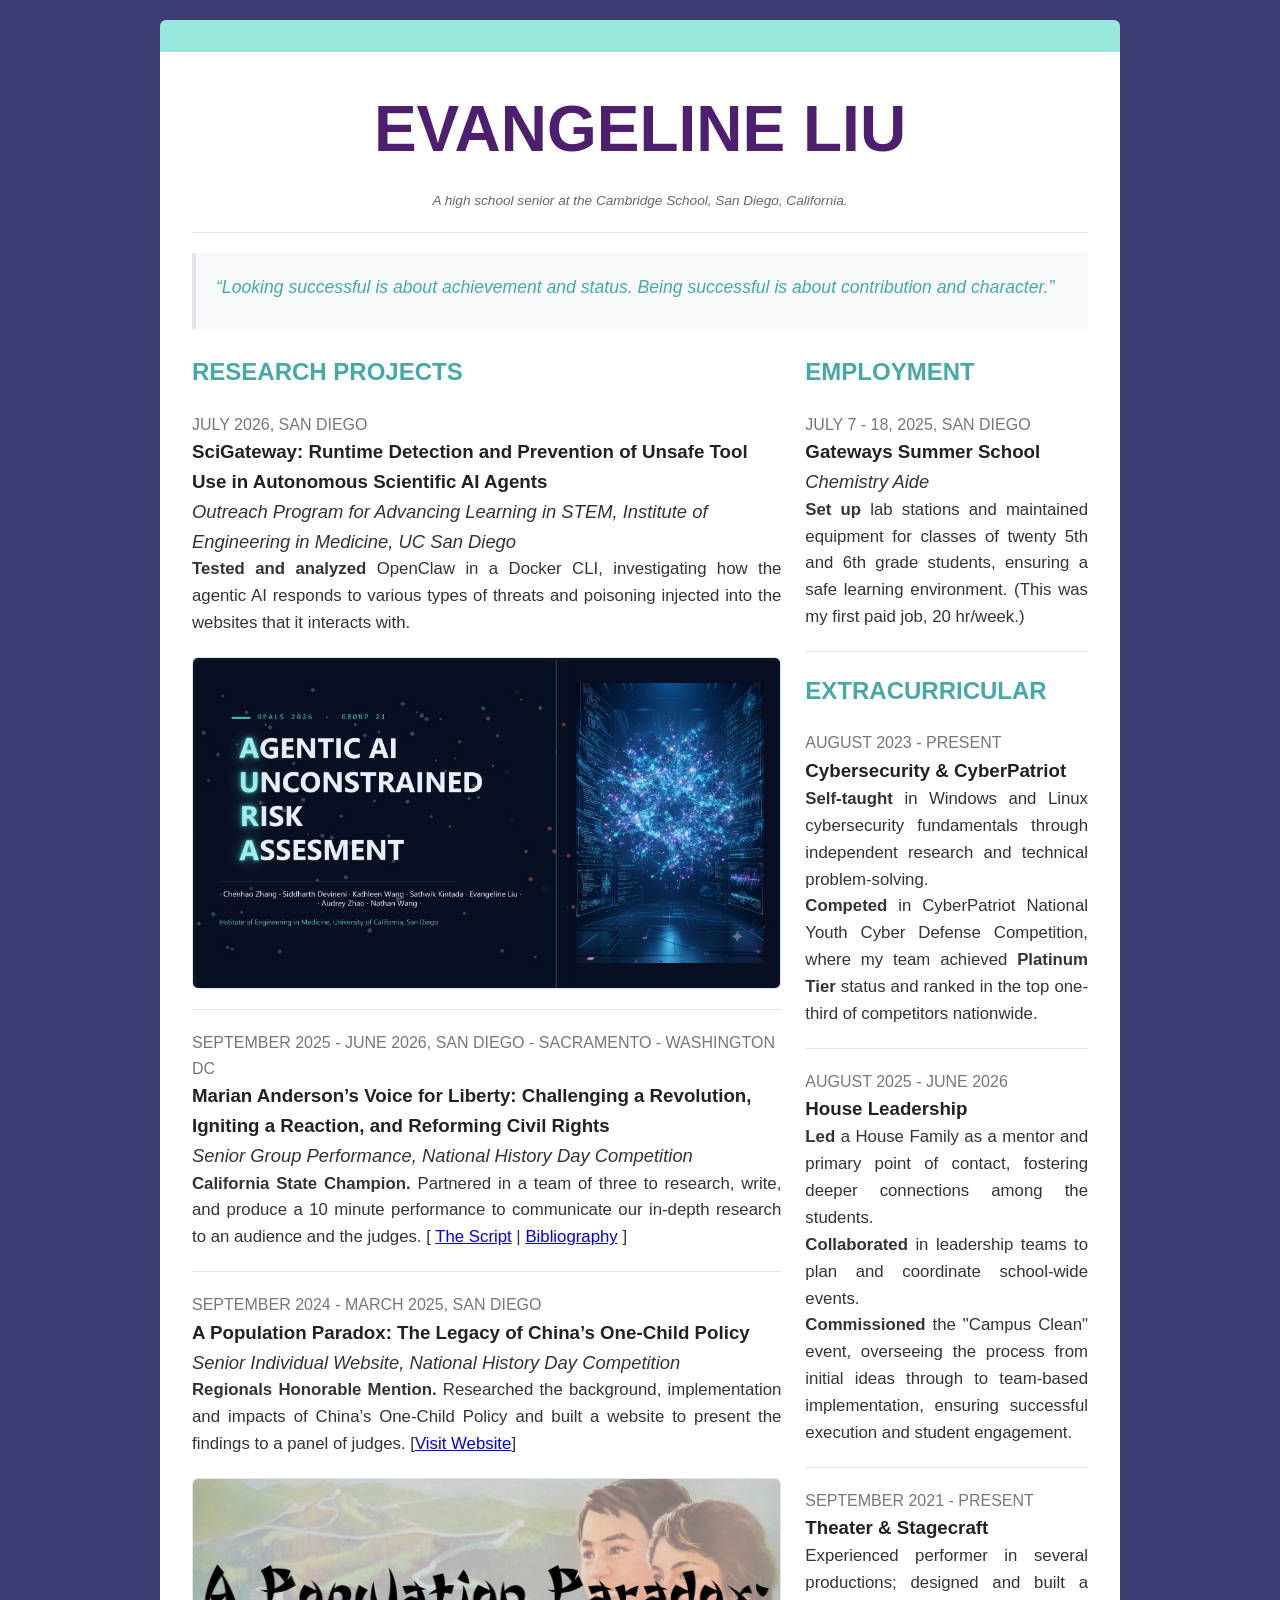
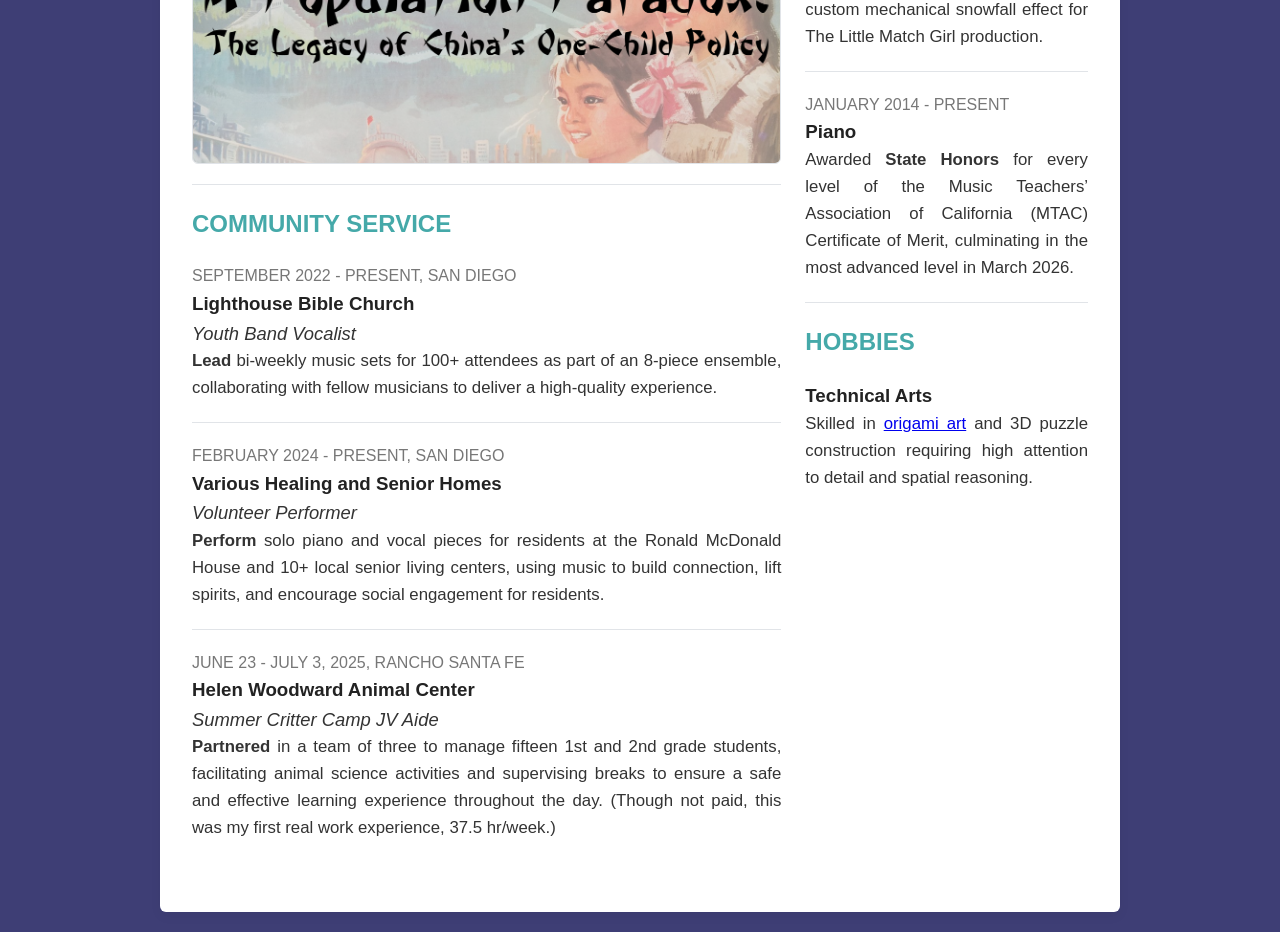
==== index.html @ e1862541 "first complete version" ====
<!DOCTYPE html>
<html lang="en">
<head>
  <meta charset="UTF-8" />
  <meta name="viewport" content="width=device-width, initial-scale=1.0" />
  <title>Evangeline Liu</title>
  <link rel="stylesheet" href="style.css" />
  <link rel="apple-touch-icon" sizes="180x180" href="images/favicon/apple-touch-icon.png">
  <link rel="icon" type="image/png" sizes="32x32" href="images/favicon/favicon-32x32.png">
  <link rel="icon" type="image/png" sizes="16x16" href="images/favicon/favicon-16x16.png">
  <link rel="manifest" href="images/favicon/site.webmanifest">
</head>
<body>

  <!-- Main Fixed-Width Wrapper -->
  <div class="site-wrapper">

    <!-- Top Navigation -->
    <!-- <header class="top-nav">
      <nav>
        <ul>
          <li><a href="index.html">Home</a></li>
          <li><a href="thesis.html" class="active">Thesis</a></li>
          <li><a href="context.html">Historical Context</a></li>
          <li><a href="policy.html">The Policy</a></li>
          <li><a href="impact.html">Impact</a></li>
          <li><a href="perspectives.html">Perspectives</a></li> -->
          
          <!-- Dropdown Navigation Item -->
          <!-- <li class="dropdown">
            <a href="#" class="dropbtn">More &#9662;</a>
            <div class="dropdown-content">
              <a href="bibliography.html">Bibliography</a>
              <a href="process-paper.html">Process Paper</a>
            </div>
          </li>
        </ul>
      </nav>
    </header>

    <hr class="section-divider" /> -->

    <!-- Main Content Area -->
    <main class="content-container">

      <!-- Section: Featured Media / Hero Image Block -->
      <!-- <section class="block media-block">
        <div class="image-wrapper"> -->
          <!-- <img src="images/whale.jpeg" alt="Banner Image" /> -->
        <!-- </div>
      </section> -->

      <h1>EVANGELINE LIU</h1>

      <!-- Section: Text Block -->
      <section class="block caption">
        A high school senior at the Cambridge School, San Diego, California.
      </section>

      <hr class="section-divider" />

      <!-- Section: Quote Card -->
      <section class="block quote-card">
        <p>
          “Looking successful is about achievement and status. Being successful is about contribution and character.”
        </p>
      </section>

  <!-- TWO COLUMNS BEGINS -->
  <div class="row-12">
    <!-- Left Column: 8 units wide -->
    <div class="col-8">

      <!-- Section: Text Block  -->
      <section class="block text-block">
      <h2>RESEARCH PROJECTS</h2>
      </section>

      <!-- Section: Text Block  -->
      <section class="block text-block">
        <date>JULY 2026, SAN DIEGO</date> 
        <h3>SciGateway: Runtime Detection and Prevention of Unsafe Tool Use in Autonomous Scientific AI Agents</h3>
        <h4>Outreach Program for Advancing Learning in STEM, Institute of Engineering in Medicine, UC San Diego</h4>

        <p><b>Tested and analyzed</b> OpenClaw in a Docker CLI, investigating how the agentic AI responds to various types of threats and poisoning injected into the websites that it interacts with.</p>
      </section>

      <!-- Section: Image Block -->
      <section class="block media-block">
        <div class="image-wrapper">
          <a target="_blank" href="opals-presentation.pdf"><img src="images/opals.png" alt="OPALS AURA Project" /></a>
        </div>
      </section>

      <hr class="section-divider" />

      <!-- Section: Text Block  -->
      <section class="block text-block">
        <date>SEPTEMBER 2025 - JUNE 2026, SAN DIEGO - SACRAMENTO - WASHINGTON DC</date> 
        <h3>Marian Anderson’s Voice for Liberty: Challenging a Revolution, Igniting a Reaction, and Reforming Civil Rights</h3>
        <h4>Senior Group Performance, National History Day Competition</h4>

        <p><b>California State Champion.</b> Partnered in a team of three to research, write, and produce a 10 minute performance to communicate our in-depth research to an audience and the judges. [ <a target="_blank" href="nhd-marian-anderson/nhd-marian-anderson-script.pdf">The Script</a> | <a target="_blank" href="nhd-marian-anderson/nhd-marian-anderson-bibliography.pdf">Bibliography</a> ]</p>
      </section>

      <!-- Section: Image Block -->
      <!-- <section class="block media-block">
        <div class="row-12">
          <div class="col-6">
            <div class="image-wrapper">
              <a target="_blank" href="nhd-marian-anderson/nhd-marian-anderson-script.pdf"><img src="images/the-script.webp" alt="The Script" /></a>
            </div>
          </div>
          <div class="col-6">
            <div class="image-wrapper">
              <a target="_blank" href="nhd-marian-anderson/nhd-marian-anderson-bibliography.pdf"><img src="images/bibliography.png" alt="Bibliography" /></a>
            </div>
          </div>
        </div>
      </section> -->

      <hr class="section-divider" />

      <!-- Section: Text Block  -->
      <section class="block text-block">
        <date>SEPTEMBER 2024 - MARCH 2025, SAN DIEGO</date> 
        <h3>A Population Paradox: The Legacy of China’s One-Child Policy</h3>
        <h4>Senior Individual Website, National History Day Competition</h4>

        <p><b>Regionals Honorable Mention.</b> Researched the background, implementation and impacts of China’s One-Child Policy and built a website to present the findings to a panel of judges. [<a target="_blank" href="./nhd-one-child-policy/index.html">Visit Website</a>]</p>
      </section>

      <!-- Section: Image Block -->
      <section class="block media-block">
        <div class="image-wrapper">
          <a target="_blank" href="./nhd-one-child-policy/index.html"><img src="nhd-one-child-policy/images/title.png" alt="A Population Paradox" /></a>
        </div>
      </section>

      <hr class="section-divider" />

      <!-- Section: Text Block  -->
      <section class="block text-block">
      <h2>COMMUNITY SERVICE</h2>
      </section>

      <!-- Section: Text Block  -->
      <section class="block text-block">
        <date>SEPTEMBER 2022 - PRESENT, SAN DIEGO</date> 
        <h3>Lighthouse Bible Church</h3>
        <h4>Youth Band Vocalist</h4>

        <p><b>Lead</b> bi-weekly music sets for 100+ attendees as part of an 8-piece ensemble, collaborating with fellow musicians to deliver a high-quality experience.</p>
      </section>

      <hr class="section-divider" />

      <!-- Section: Text Block  -->
      <section class="block text-block">
        <date>FEBRUARY 2024 - PRESENT, SAN DIEGO</date> 
        <h3>Various Healing and Senior Homes</h3>
        <h4>Volunteer Performer</h4>

        <p><b>Perform</b> solo piano and vocal pieces for residents at the Ronald McDonald House and 10+ local senior living centers, using music to build connection, lift spirits, and encourage social engagement for residents.</p>
      </section>

      <hr class="section-divider" />

      <!-- Section: Text Block  -->
      <section class="block text-block">
        <date>JUNE 23 - JULY 3, 2025, RANCHO SANTA FE</date> 
        <h3>Helen Woodward Animal Center</h3>
        <h4>Summer Critter Camp JV Aide</h4>

        <p><b>Partnered</b> in a team of three to manage fifteen 1st and 2nd grade students, facilitating animal science activities and supervising breaks to ensure a safe and effective learning experience throughout the day. (Though not paid, this was my first real work experience, 37.5 hr/week.)</p>
      </section>

    </div>
    <!-- Right Column: 4 units wide -->
    <div class="col-4">

      <!-- Section: Text Block  -->
      <section class="block text-block">
      <h2>EMPLOYMENT</h2>
      </section>

      <!-- Section: Text Block  -->
      <section class="block text-block">
        <date>JULY 7 - 18, 2025, SAN DIEGO</date> 
        <h3>Gateways Summer School</h3>
        <h4>Chemistry Aide</h4>

        <p><b>Set up</b> lab stations and maintained equipment for classes of twenty 5th and 6th grade students, ensuring a safe learning environment. (This was my first paid job, 20 hr/week.)</p>
      </section>

      <hr class="section-divider" />

      <!-- Section: Text Block  -->
      <section class="block text-block">
      <h2>EXTRACURRICULAR</h2>
      </section>

      <!-- Section: Text Block  -->
      <section class="block text-block">
        <date>AUGUST 2023 - PRESENT</date> 
        <h3>Cybersecurity & CyberPatriot</h3>

        <p><b>Self-taught</b> in Windows and Linux cybersecurity fundamentals through independent research and technical problem-solving.</p>

        <p><b>Competed</b> in CyberPatriot National Youth Cyber Defense Competition, where my team achieved <b>Platinum Tier</b> status and ranked in the top one-third of competitors nationwide.</p>
      </section>

      <hr class="section-divider" />

      <!-- Section: Text Block  -->
      <section class="block text-block">
        <date>AUGUST 2025 - JUNE 2026</date> 
        <h3>House Leadership</h3>

        <p><b>Led</b> a House Family as a mentor and primary point of contact, fostering deeper connections among the students.</p>

        <p><b>Collaborated</b> in leadership teams to plan and coordinate school-wide events.</p>
        
        <p><b>Commissioned</b> the "Campus Clean" event, overseeing the process from initial ideas through to team-based implementation, ensuring successful execution and student engagement.</p>
      </section>

      <hr class="section-divider" />

      <!-- Section: Text Block  -->
      <section class="block text-block">
        <date>SEPTEMBER 2021 - PRESENT</date> 
        <h3>Theater & Stagecraft</h3>

        <p>Experienced performer in several productions; designed and built a custom mechanical snowfall effect for The Little Match Girl production.</p>
      </section>

      <hr class="section-divider" />

      <!-- Section: Text Block  -->
      <section class="block text-block">
        <date>JANUARY 2014 - PRESENT</date> 
        <h3>Piano</h3>

        <p>Awarded <b>State Honors</b> for every level of the Music Teachers’ Association of California (MTAC) Certificate of Merit, culminating in the most advanced level in March 2026.</p>
      </section>

      <hr class="section-divider" />

      <!-- Section: Text Block  -->
      <section class="block text-block">
      <h2>HOBBIES</h2>
      </section>

      <!-- Section: Text Block  -->
      <section class="block text-block">
        <h3>Technical Arts</h3>

        <p>Skilled in <a href="origami-art.html">origami art</a> and 3D puzzle construction requiring high attention to detail and spatial reasoning. </p>
      </section>

    </div>
  </div>
  <!-- TWO COLUMNS ENDS -->

    </main>

    <!-- <hr class="section-divider" /> -->

    <!-- Bottom Navigation -->
    <!-- <footer class="bottom-nav">
      <div class="nav-prev">
        <a href="index.html">&larr; Prev</a>
      </div>
      <div class="nav-next">
        <a href="context.html">Next &rarr;</a>
      </div>
    </footer> -->

  </div>

</body>
</html>
---- style.css ----
/* ==========================================================================
   Base & Reset Styles
   ========================================================================== */
* {
  box-sizing: border-box;
  margin: 0;
  padding: 0;
}

body {
  font-family: -apple-system, BlinkMacSystemFont, "Segoe UI", Roboto, Helvetica, Arial, sans-serif;
  background-color: #3e3e75;
  color: #222222;
  line-height: 1.6;
  padding: 20px 0;
}

/* ==========================================================================
   Fixed Width Wrapper Container
   ========================================================================== */
.site-wrapper {
  max-width: 960px; /* Fixed maximum width similar to NHD standard sites */
  margin: 0 auto;
  background-color: #ffffff;
  padding: 16px 32px;
  border-top: 32px solid #98e8de;
  border-radius: 6px;
  box-shadow: 0 4px 12px rgba(0, 0, 0, 0.05);
}

/* Section Dividers */
.section-divider {
  border: none;
  border-top: 1px solid #e1e4e8;
  margin: 20px 0;
}

/* ==========================================================================
   Top Navigation
   ========================================================================== */
.top-nav nav ul {
  list-style: none;
  display: flex;
  flex-wrap: wrap;
  align-items: center;
  justify-content: center;
  gap: 8px;
}

.top-nav a {
  text-decoration: none;
  color: #333333;
  font-size: 0.95rem;
  font-weight: 500;
  padding: 8px 14px;
  border-radius: 4px;
  transition: background-color 0.2s ease, color 0.2s ease;
}

.top-nav a:hover,
.top-nav a.active {
  background-color: #0056b3;
  color: #ffffff;
}

/* Dropdown Menu */
.dropdown {
  position: relative;
  display: inline-block;
}

.dropdown-content {
  display: none;
  position: absolute;
  top: 100%;
  left: 0;
  background-color: #ffffff;
  min-width: 160px;
  box-shadow: 0 8px 16px rgba(0, 0, 0, 0.1);
  border: 1px solid #e1e4e8;
  border-radius: 4px;
  z-index: 100;
  padding: 6px 0;
}

.dropdown-content a {
  color: #333333;
  display: block;
  border-radius: 0;
}

.dropdown-content a:hover {
  background-color: #f1f3f5;
  color: #0056b3;
}

.dropdown:hover .dropdown-content {
  display: block;
}

/* ==========================================================================
   Content Blocks
   ========================================================================== */
.content-container {
  padding: 10px 0;
}

.content-container h1 {
  font-size: 4rem;
  color: #4e1f6e;
  margin-bottom: 10px;
  text-align: center;
}

.block {
  margin-bottom: 20px;
}

/* Images & Media */
.media-block .image-wrapper {
  text-align: center;
}

.media-block img {
  max-width: 100%;
  height: auto;
  border-radius: 4px;
  border: 1px solid #e1e4e8;
}

.caption {
  font-size: 0.85rem;
  color: #666666;
  margin-top: 6px;
  font-style: italic;
  text-align: center;
}

/* Text & Thesis Formatting */
.text-block h2 {
  font-size: 1.5rem;
  margin-bottom: 20px;
  color: #45a9a9;
}

.text-block h4 {
  font-size: 1.15rem;
  color: #333333;
  font-style: italic;
  font-weight: 500;
}

.text-block date {
  font-size: 1rem;
  color: #777777;
}

.text-block p {
  font-size: 1.05rem;
  color: #333333;
  text-align: justify;
}

.quote-card {
  background-color: #f8fafa;
  padding: 20px;
  border-left: 4px solid #e1e4e8;
  border-radius: 0 4px 4px 0;
}

.quote-card p {
  font-size: 1.1rem;
  color: #45a9a9;
  font-style: italic;
  margin-bottom: 8px;
}

.quote-card cite {
  padding-top: 10px;
  display: block;
  font-size: 0.95rem;
  font-style: normal;
  font-weight: 400;
  text-align: right;
}

/* Charts / Embed Containers */
.chart-block h3 {
  font-size: 1.3rem;
  margin-bottom: 8px;
}

.chart-container {
  width: 100%;
  margin: 16px 0 8px 0;
}

.chart-placeholder {
  width: 100%;
  height: 300px;
  background-color: #f8f9fa;
  border: 2px dashed #cccccc;
  border-radius: 4px;
  display: flex;
  align-items: center;
  justify-content: center;
  color: #777777;
  font-weight: 500;
}

/* ==========================================================================
   Bottom Navigation
   ========================================================================== */
.bottom-nav {
  display: flex;
  justify-content: space-between;
  align-items: center;
  padding-top: 10px;
}

.bottom-nav a {
  text-decoration: none;
  font-weight: 600;
  color: #0056b3;
  padding: 8px 16px;
  border: 1px solid #0056b3;
  border-radius: 4px;
  transition: all 0.2s ease;
}

.bottom-nav a:hover {
  background-color: #0056b3;
  color: #ffffff;
}

/* ==========================================================================
   12-Unit Grid System
   ========================================================================== */

/* Grid Row Container */
.row-12 {
  display: grid;
  grid-template-columns: repeat(12, 1fr); /* Divides row into 12 equal tracks */
  gap: 24px;                              /* Spacing between columns */
  margin: 24px 0;
  align-items: start;
}

/* Span Utility Classes (1 to 12) */
.col-1  { grid-column: span 1; }
.col-2  { grid-column: span 2; }
.col-3  { grid-column: span 3; }
.col-4  { grid-column: span 4; }
.col-5  { grid-column: span 5; }
.col-6  { grid-column: span 6; }
.col-7  { grid-column: span 7; }
.col-8  { grid-column: span 8; }
.col-9  { grid-column: span 9; }
.col-10 { grid-column: span 10; }
.col-11 { grid-column: span 11; }
.col-12 { grid-column: span 12; }

/* Ensure all images inside grid columns scale to fit their container */
.row-12 img {
  width: 100%;
  height: auto;
  max-width: 100%;
  display: block;
  margin: 0 auto;      /* Centers the image horizontally inside its column */
  border-radius: 6px;
}

/* Apply to images inside an equal-height row */
.equal-height-row img {
  height: 300px;        /* Forces all images in the row to 300px tall */
  width: auto;
  max-width: 100%;
  margin: 0 auto
  object-fit: cover;    /* Crops excess top/bottom or sides without stretching */
  border-radius: 6px;
}

/* Mobile Responsiveness: Stacks all columns on mobile screens */
@media (max-width: 768px) {
  .row-12 > [class*="col-"] {
    grid-column: span 12;
  }
}
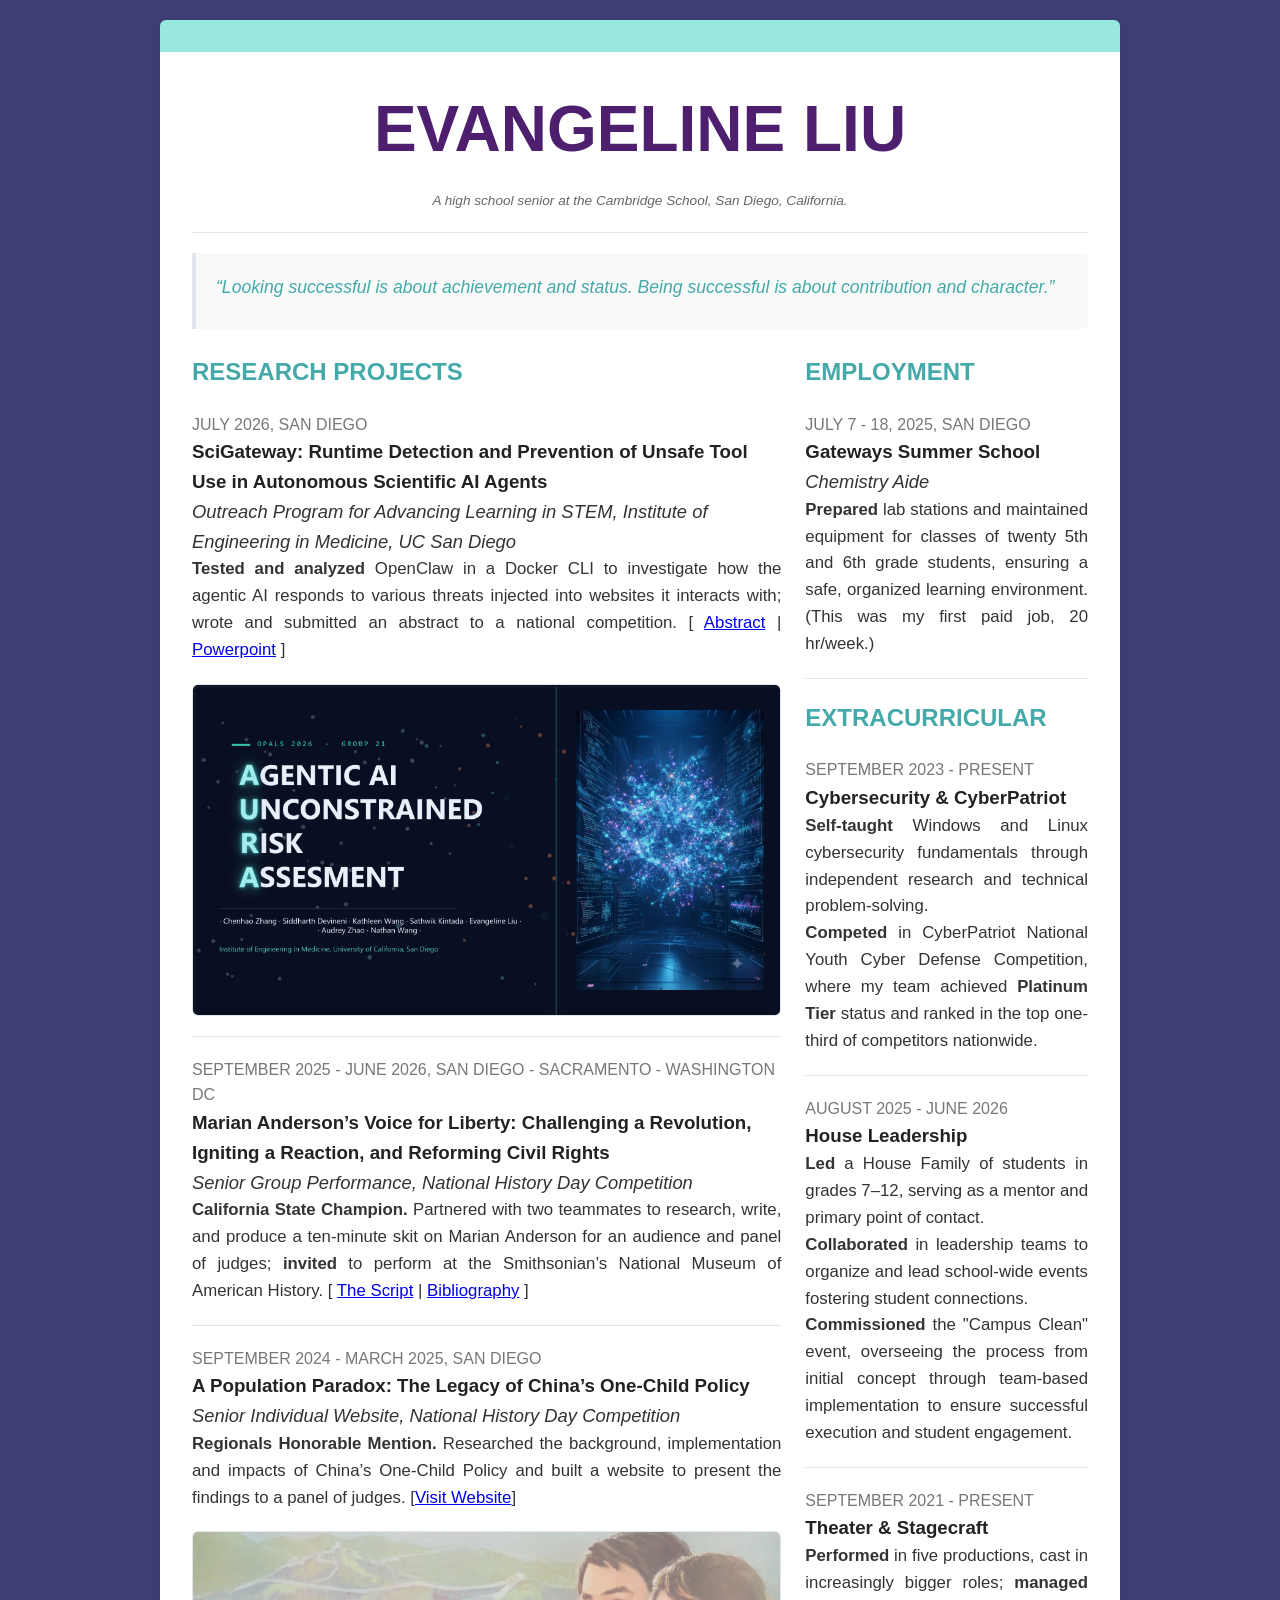
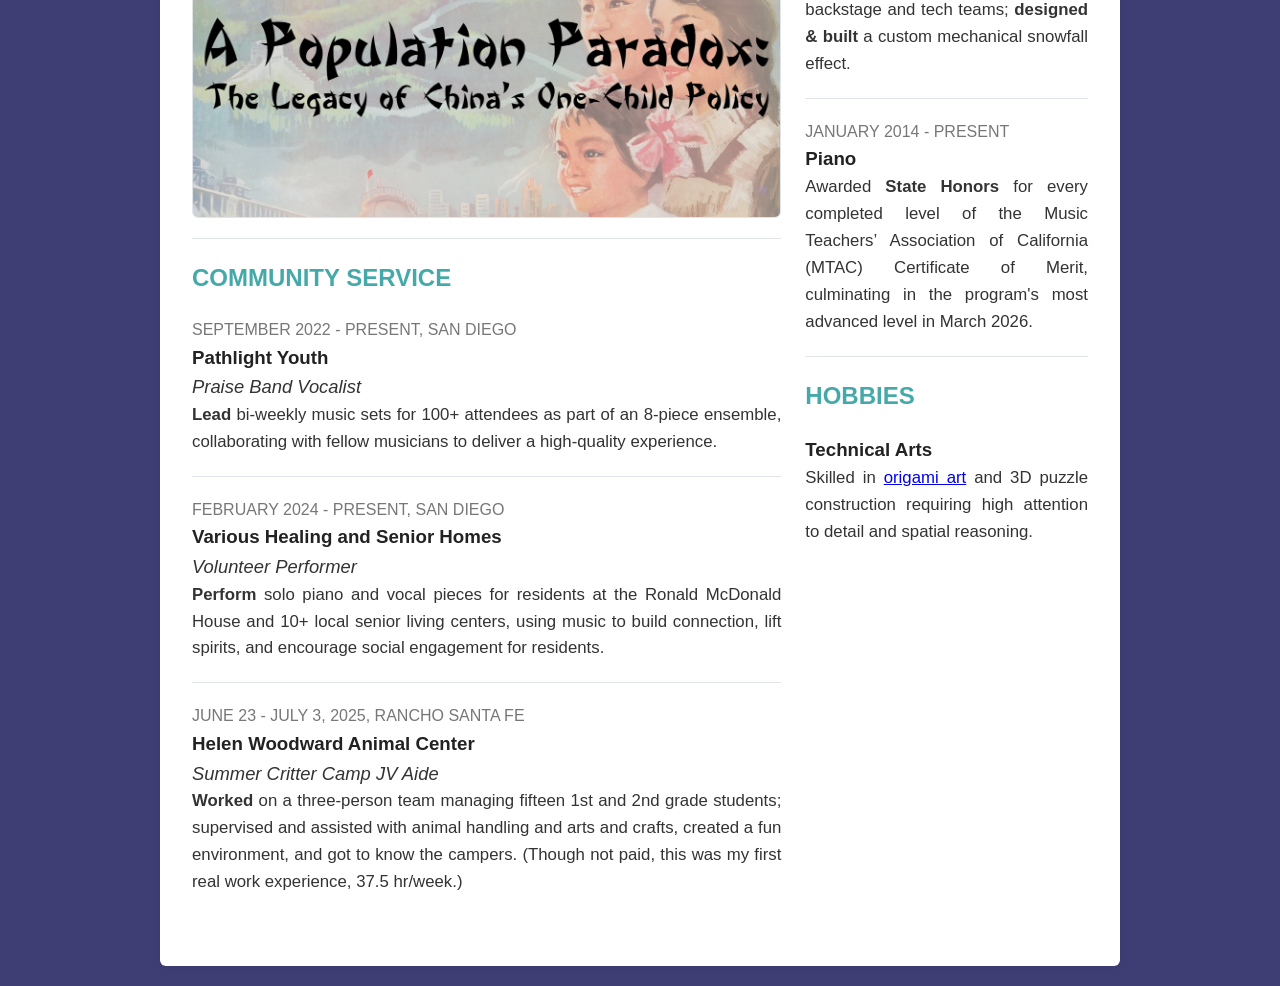
==== commit a65f1900: "edits based on Activity section of the Common App, added opals abstract" ====
--- a/index.html
+++ b/index.html
@@ -82,13 +82,13 @@
         <h3>SciGateway: Runtime Detection and Prevention of Unsafe Tool Use in Autonomous Scientific AI Agents</h3>
         <h4>Outreach Program for Advancing Learning in STEM, Institute of Engineering in Medicine, UC San Diego</h4>
 
-        <p><b>Tested and analyzed</b> OpenClaw in a Docker CLI, investigating how the agentic AI responds to various types of threats and poisoning injected into the websites that it interacts with.</p>
+        <p><b>Tested and analyzed</b> OpenClaw in a Docker CLI to investigate how the agentic AI responds to various threats injected into websites it interacts with; wrote and submitted an abstract to a national competition. [ <a target="_blank" href="opals/abstract.pdf">Abstract</a> | <a target="_blank" href="opals/presentation.pdf">Powerpoint</a> ]</p>
       </section>
 
       <!-- Section: Image Block -->
       <section class="block media-block">
         <div class="image-wrapper">
-          <a target="_blank" href="opals-presentation.pdf"><img src="images/opals.png" alt="OPALS AURA Project" /></a>
+          <a target="_blank" href="opals/presentation.pdf"><img src="opals/images/aura.png" alt="OPALS AURA Project" /></a>
         </div>
       </section>
 
@@ -100,7 +100,7 @@
         <h3>Marian Anderson’s Voice for Liberty: Challenging a Revolution, Igniting a Reaction, and Reforming Civil Rights</h3>
         <h4>Senior Group Performance, National History Day Competition</h4>
 
-        <p><b>California State Champion.</b> Partnered in a team of three to research, write, and produce a 10 minute performance to communicate our in-depth research to an audience and the judges. [ <a target="_blank" href="nhd-marian-anderson/nhd-marian-anderson-script.pdf">The Script</a> | <a target="_blank" href="nhd-marian-anderson/nhd-marian-anderson-bibliography.pdf">Bibliography</a> ]</p>
+        <p><b>California State Champion.</b> Partnered with two teammates to research, write, and produce a ten-minute skit on Marian Anderson for an audience and panel of judges; <b>invited</b> to perform at the Smithsonian’s National Museum of American History. [ <a target="_blank" href="nhd-marian-anderson/script.pdf">The Script</a> | <a target="_blank" href="nhd-marian-anderson/bibliography.pdf">Bibliography</a> ]</p>
       </section>
 
       <!-- Section: Image Block -->
@@ -147,8 +147,8 @@
       <!-- Section: Text Block  -->
       <section class="block text-block">
         <date>SEPTEMBER 2022 - PRESENT, SAN DIEGO</date> 
-        <h3>Lighthouse Bible Church</h3>
-        <h4>Youth Band Vocalist</h4>
+        <h3>Pathlight Youth</h3>
+        <h4>Praise Band Vocalist</h4>
 
         <p><b>Lead</b> bi-weekly music sets for 100+ attendees as part of an 8-piece ensemble, collaborating with fellow musicians to deliver a high-quality experience.</p>
       </section>
@@ -172,7 +172,7 @@
         <h3>Helen Woodward Animal Center</h3>
         <h4>Summer Critter Camp JV Aide</h4>
 
-        <p><b>Partnered</b> in a team of three to manage fifteen 1st and 2nd grade students, facilitating animal science activities and supervising breaks to ensure a safe and effective learning experience throughout the day. (Though not paid, this was my first real work experience, 37.5 hr/week.)</p>
+        <p><b>Worked</b> on a three-person team managing fifteen 1st and 2nd grade students; supervised and assisted with animal handling and arts and crafts, created a fun environment, and got to know the campers. (Though not paid, this was my first real work experience, 37.5 hr/week.)</p>
       </section>
 
     </div>
@@ -190,7 +190,7 @@
         <h3>Gateways Summer School</h3>
         <h4>Chemistry Aide</h4>
 
-        <p><b>Set up</b> lab stations and maintained equipment for classes of twenty 5th and 6th grade students, ensuring a safe learning environment. (This was my first paid job, 20 hr/week.)</p>
+        <p><b>Prepared</b> lab stations and maintained equipment for classes of twenty 5th and 6th grade students, ensuring a safe, organized learning environment. (This was my first paid job, 20 hr/week.)</p>
       </section>
 
       <hr class="section-divider" />
@@ -202,10 +202,10 @@
 
       <!-- Section: Text Block  -->
       <section class="block text-block">
-        <date>AUGUST 2023 - PRESENT</date> 
+        <date>SEPTEMBER 2023 - PRESENT</date> 
         <h3>Cybersecurity & CyberPatriot</h3>
 
-        <p><b>Self-taught</b> in Windows and Linux cybersecurity fundamentals through independent research and technical problem-solving.</p>
+        <p><b>Self-taught</b> Windows and Linux cybersecurity fundamentals through independent research and technical problem-solving.</p>
 
         <p><b>Competed</b> in CyberPatriot National Youth Cyber Defense Competition, where my team achieved <b>Platinum Tier</b> status and ranked in the top one-third of competitors nationwide.</p>
       </section>
@@ -217,11 +217,11 @@
         <date>AUGUST 2025 - JUNE 2026</date> 
         <h3>House Leadership</h3>
 
-        <p><b>Led</b> a House Family as a mentor and primary point of contact, fostering deeper connections among the students.</p>
-
-        <p><b>Collaborated</b> in leadership teams to plan and coordinate school-wide events.</p>
+        <p><b>Led</b> a House Family of students in grades 7–12, serving as a mentor and primary point of contact.</p>
+
+        <p><b>Collaborated</b> in leadership teams to organize and lead school-wide events fostering student connections.</p>
         
-        <p><b>Commissioned</b> the "Campus Clean" event, overseeing the process from initial ideas through to team-based implementation, ensuring successful execution and student engagement.</p>
+        <p><b>Commissioned</b> the "Campus Clean" event, overseeing the process from initial concept through team-based implementation to ensure successful execution and student engagement.</p>
       </section>
 
       <hr class="section-divider" />
@@ -231,7 +231,7 @@
         <date>SEPTEMBER 2021 - PRESENT</date> 
         <h3>Theater & Stagecraft</h3>
 
-        <p>Experienced performer in several productions; designed and built a custom mechanical snowfall effect for The Little Match Girl production.</p>
+        <p><b>Performed</b> in five productions, cast in increasingly bigger roles; <b>managed</b> backstage and tech teams; <b>designed & built</b> a custom mechanical snowfall effect.</p>
       </section>
 
       <hr class="section-divider" />
@@ -241,7 +241,7 @@
         <date>JANUARY 2014 - PRESENT</date> 
         <h3>Piano</h3>
 
-        <p>Awarded <b>State Honors</b> for every level of the Music Teachers’ Association of California (MTAC) Certificate of Merit, culminating in the most advanced level in March 2026.</p>
+        <p>Awarded <b>State Honors</b> for every completed level of the Music Teachers’ Association of California (MTAC) Certificate of Merit, culminating in the program's most advanced level in March 2026.</p>
       </section>
 
       <hr class="section-divider" />
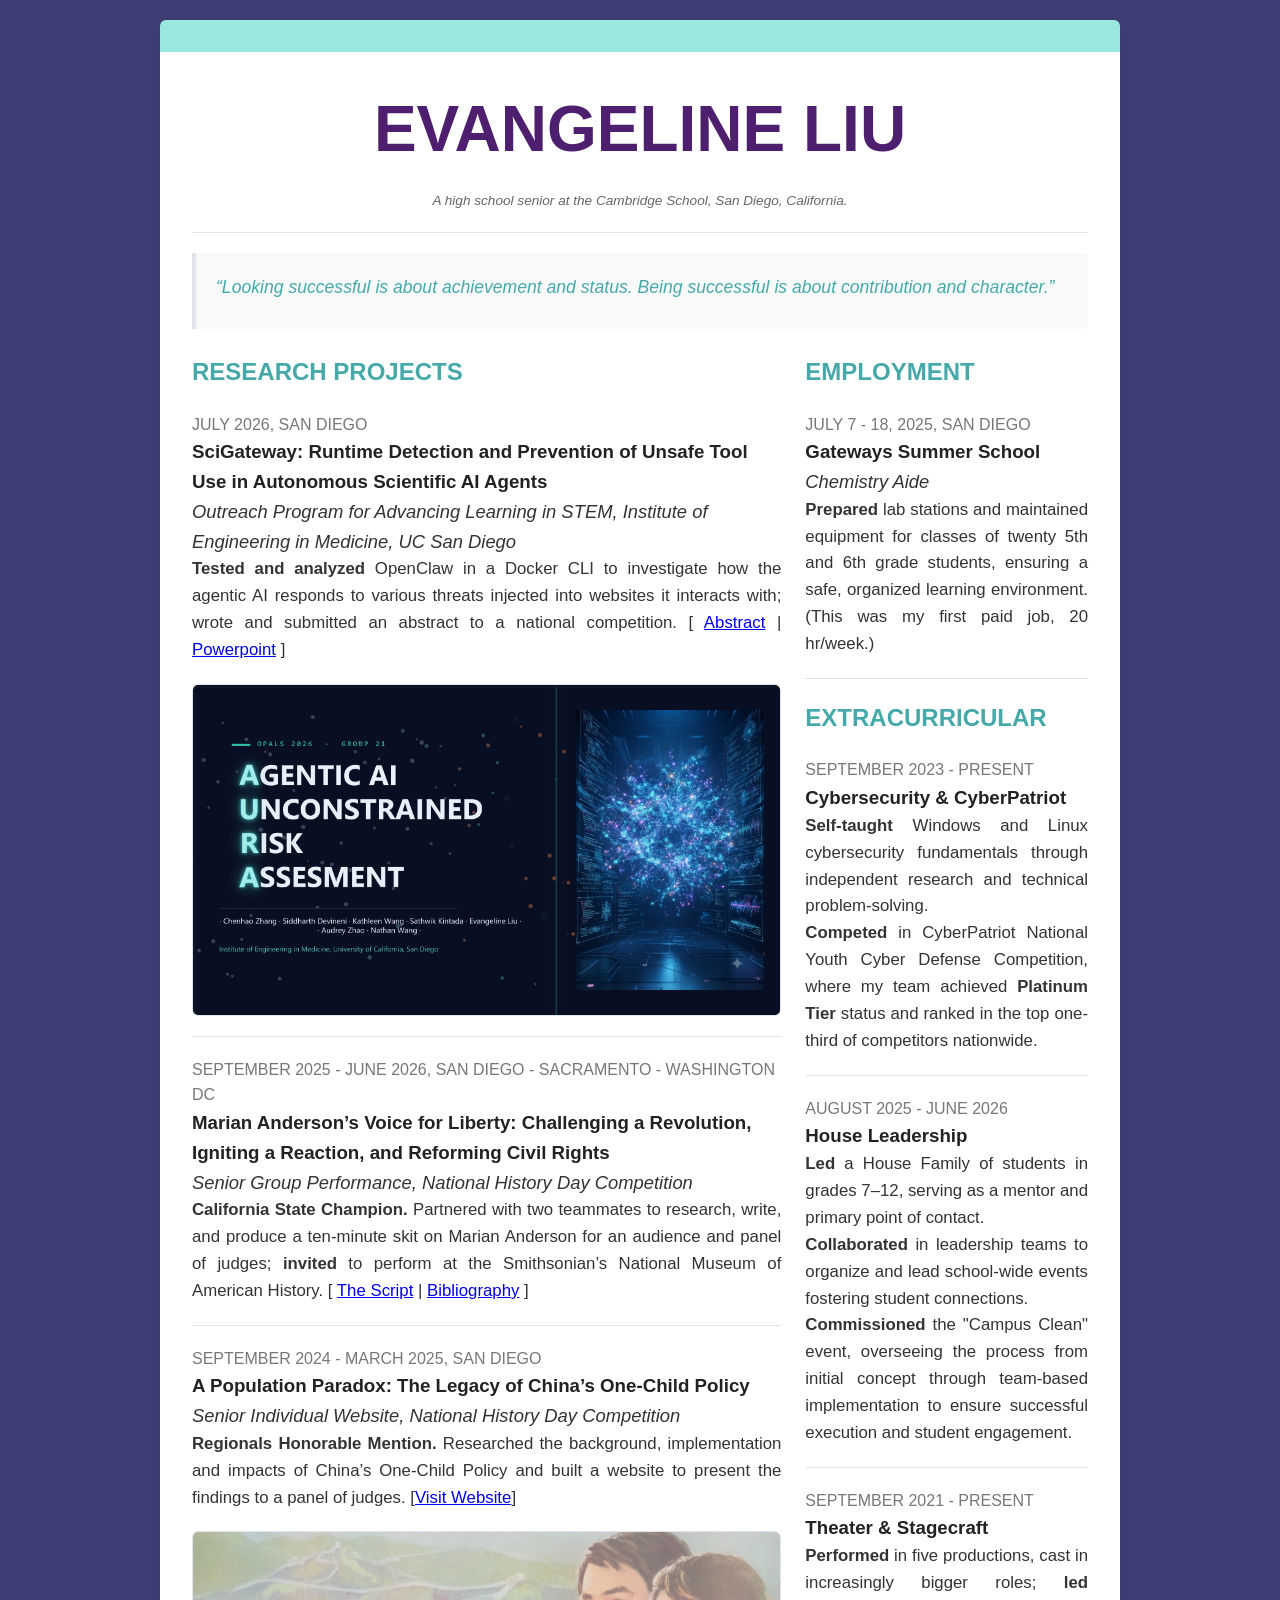
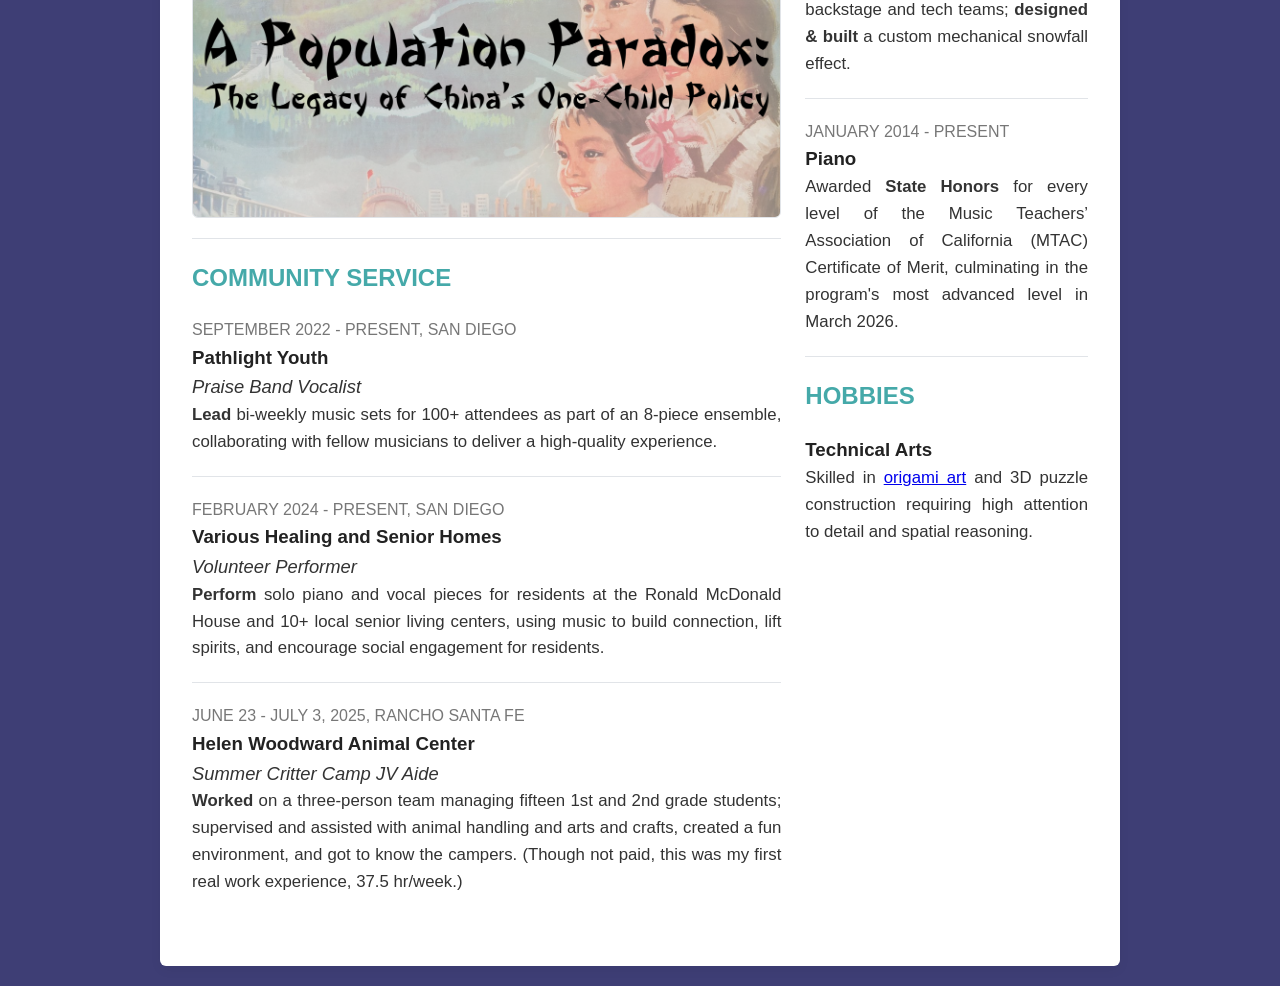
==== commit ef75e15e: "edits based on Activity section of the Common App, added opals abstract v2" ====
--- a/index.html
+++ b/index.html
@@ -231,7 +231,7 @@
         <date>SEPTEMBER 2021 - PRESENT</date> 
         <h3>Theater & Stagecraft</h3>
 
-        <p><b>Performed</b> in five productions, cast in increasingly bigger roles; <b>managed</b> backstage and tech teams; <b>designed & built</b> a custom mechanical snowfall effect.</p>
+        <p><b>Performed</b> in five productions, cast in increasingly bigger roles; <b>led</b> backstage and tech teams; <b>designed & built</b> a custom mechanical snowfall effect.</p>
       </section>
 
       <hr class="section-divider" />
@@ -241,7 +241,7 @@
         <date>JANUARY 2014 - PRESENT</date> 
         <h3>Piano</h3>
 
-        <p>Awarded <b>State Honors</b> for every completed level of the Music Teachers’ Association of California (MTAC) Certificate of Merit, culminating in the program's most advanced level in March 2026.</p>
+        <p>Awarded <b>State Honors</b> for every level of the Music Teachers’ Association of California (MTAC) Certificate of Merit, culminating in the program's most advanced level in March 2026.</p>
       </section>
 
       <hr class="section-divider" />
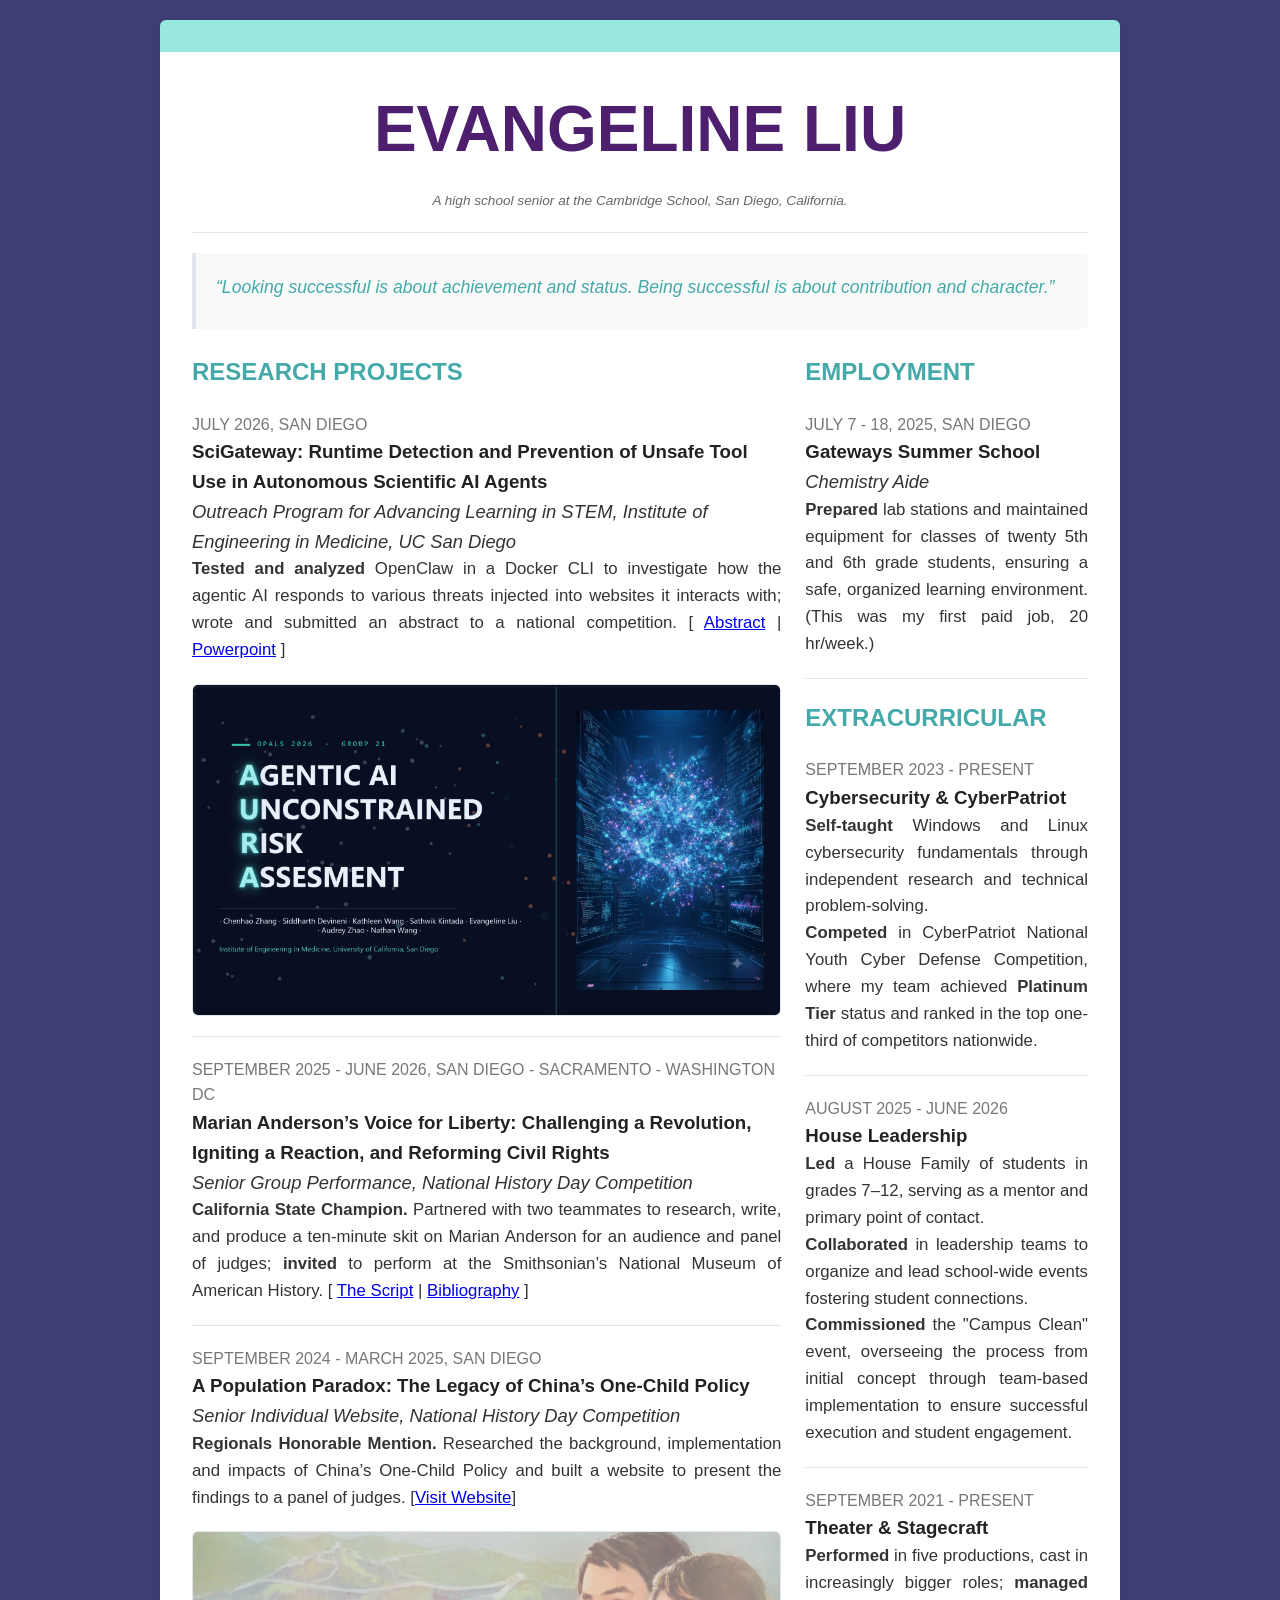
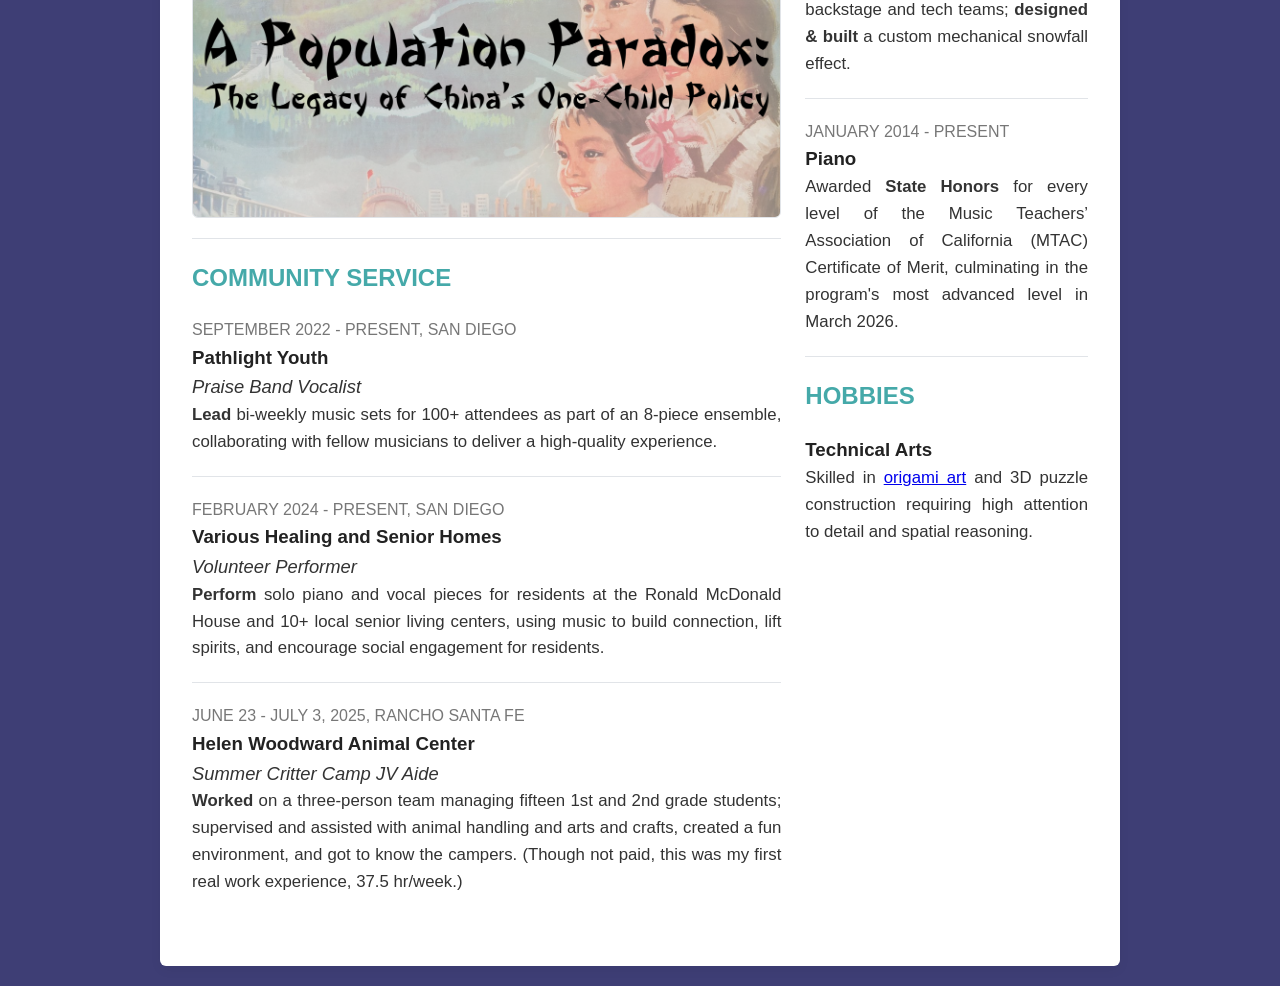
==== commit 830b1ab6: "edits based on Activity section of the Common App, added opals abstract v3" ====
--- a/index.html
+++ b/index.html
@@ -231,7 +231,7 @@
         <date>SEPTEMBER 2021 - PRESENT</date> 
         <h3>Theater & Stagecraft</h3>
 
-        <p><b>Performed</b> in five productions, cast in increasingly bigger roles; <b>led</b> backstage and tech teams; <b>designed & built</b> a custom mechanical snowfall effect.</p>
+        <p><b>Performed</b> in five productions, cast in increasingly bigger roles; <b>managed</b> backstage and tech teams; <b>designed & built</b> a custom mechanical snowfall effect.</p>
       </section>
 
       <hr class="section-divider" />
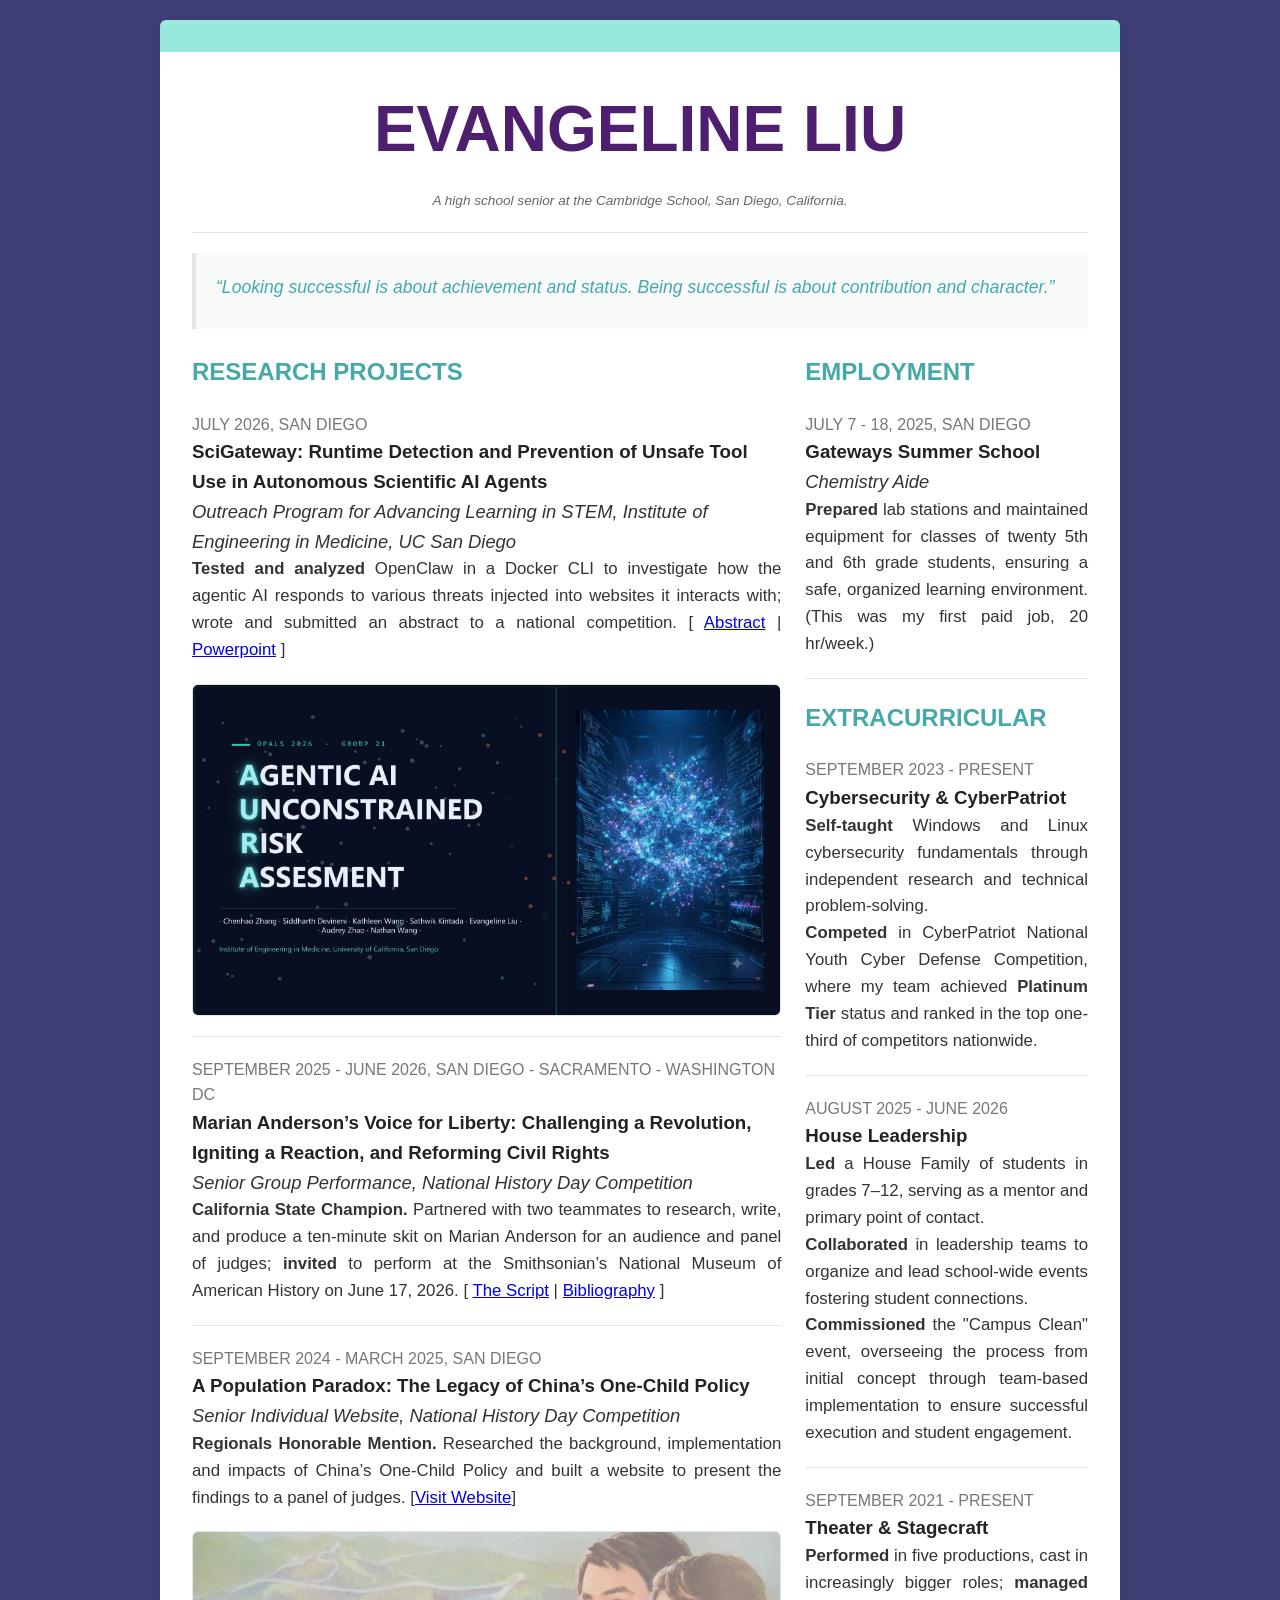
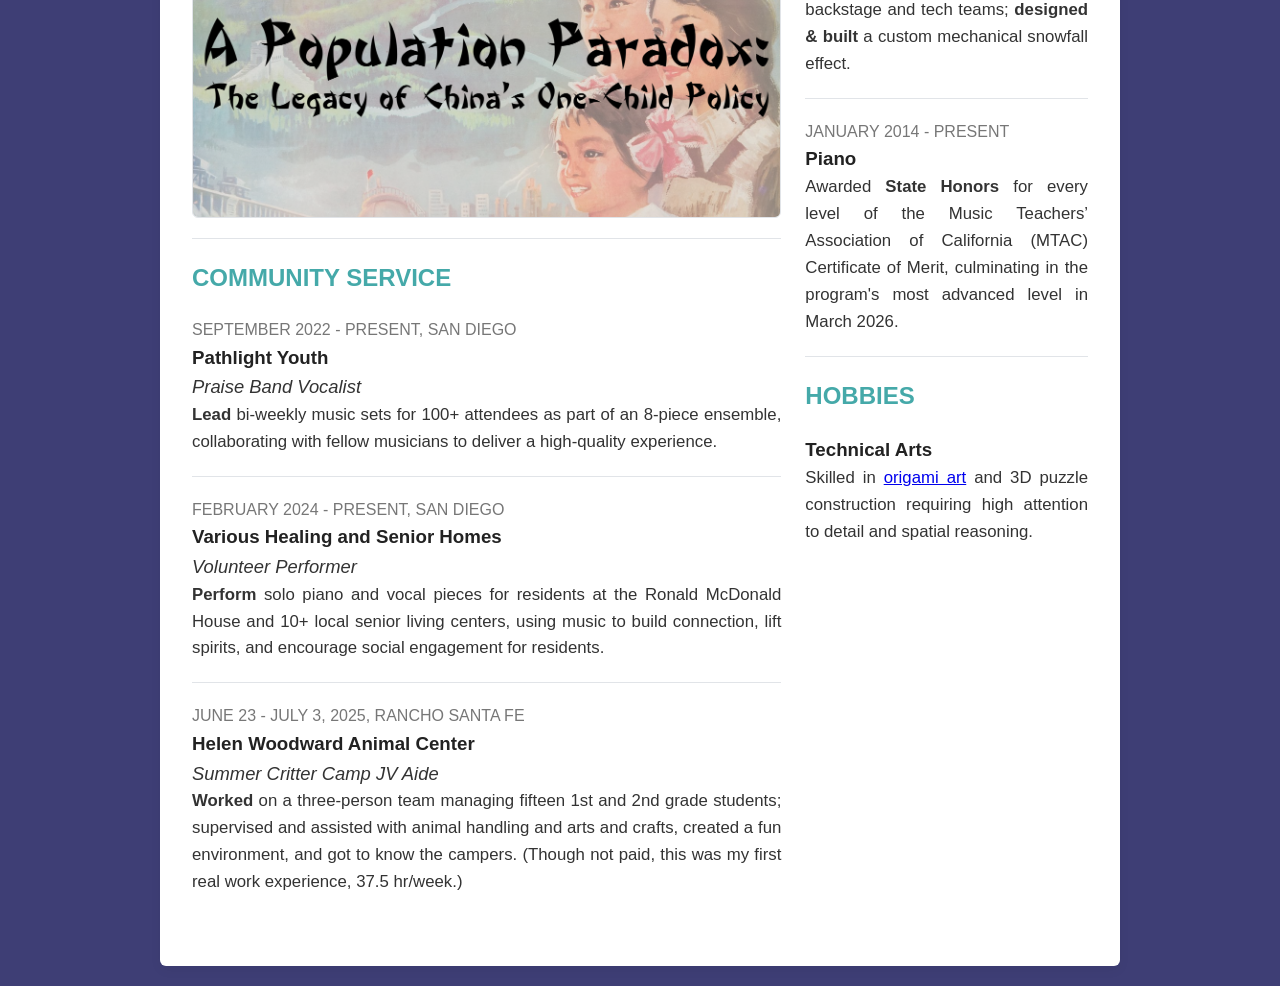
==== commit b102c574: "Updated One-Child Policy process paper and added date to DC peformance." ====
--- a/index.html
+++ b/index.html
@@ -100,7 +100,7 @@
         <h3>Marian Anderson’s Voice for Liberty: Challenging a Revolution, Igniting a Reaction, and Reforming Civil Rights</h3>
         <h4>Senior Group Performance, National History Day Competition</h4>
 
-        <p><b>California State Champion.</b> Partnered with two teammates to research, write, and produce a ten-minute skit on Marian Anderson for an audience and panel of judges; <b>invited</b> to perform at the Smithsonian’s National Museum of American History. [ <a target="_blank" href="nhd-marian-anderson/script.pdf">The Script</a> | <a target="_blank" href="nhd-marian-anderson/bibliography.pdf">Bibliography</a> ]</p>
+        <p><b>California State Champion.</b> Partnered with two teammates to research, write, and produce a ten-minute skit on Marian Anderson for an audience and panel of judges; <b>invited</b> to perform at the Smithsonian’s National Museum of American History on June 17, 2026. [ <a target="_blank" href="nhd-marian-anderson/script.pdf">The Script</a> | <a target="_blank" href="nhd-marian-anderson/bibliography.pdf">Bibliography</a> ]</p>
       </section>
 
       <!-- Section: Image Block -->
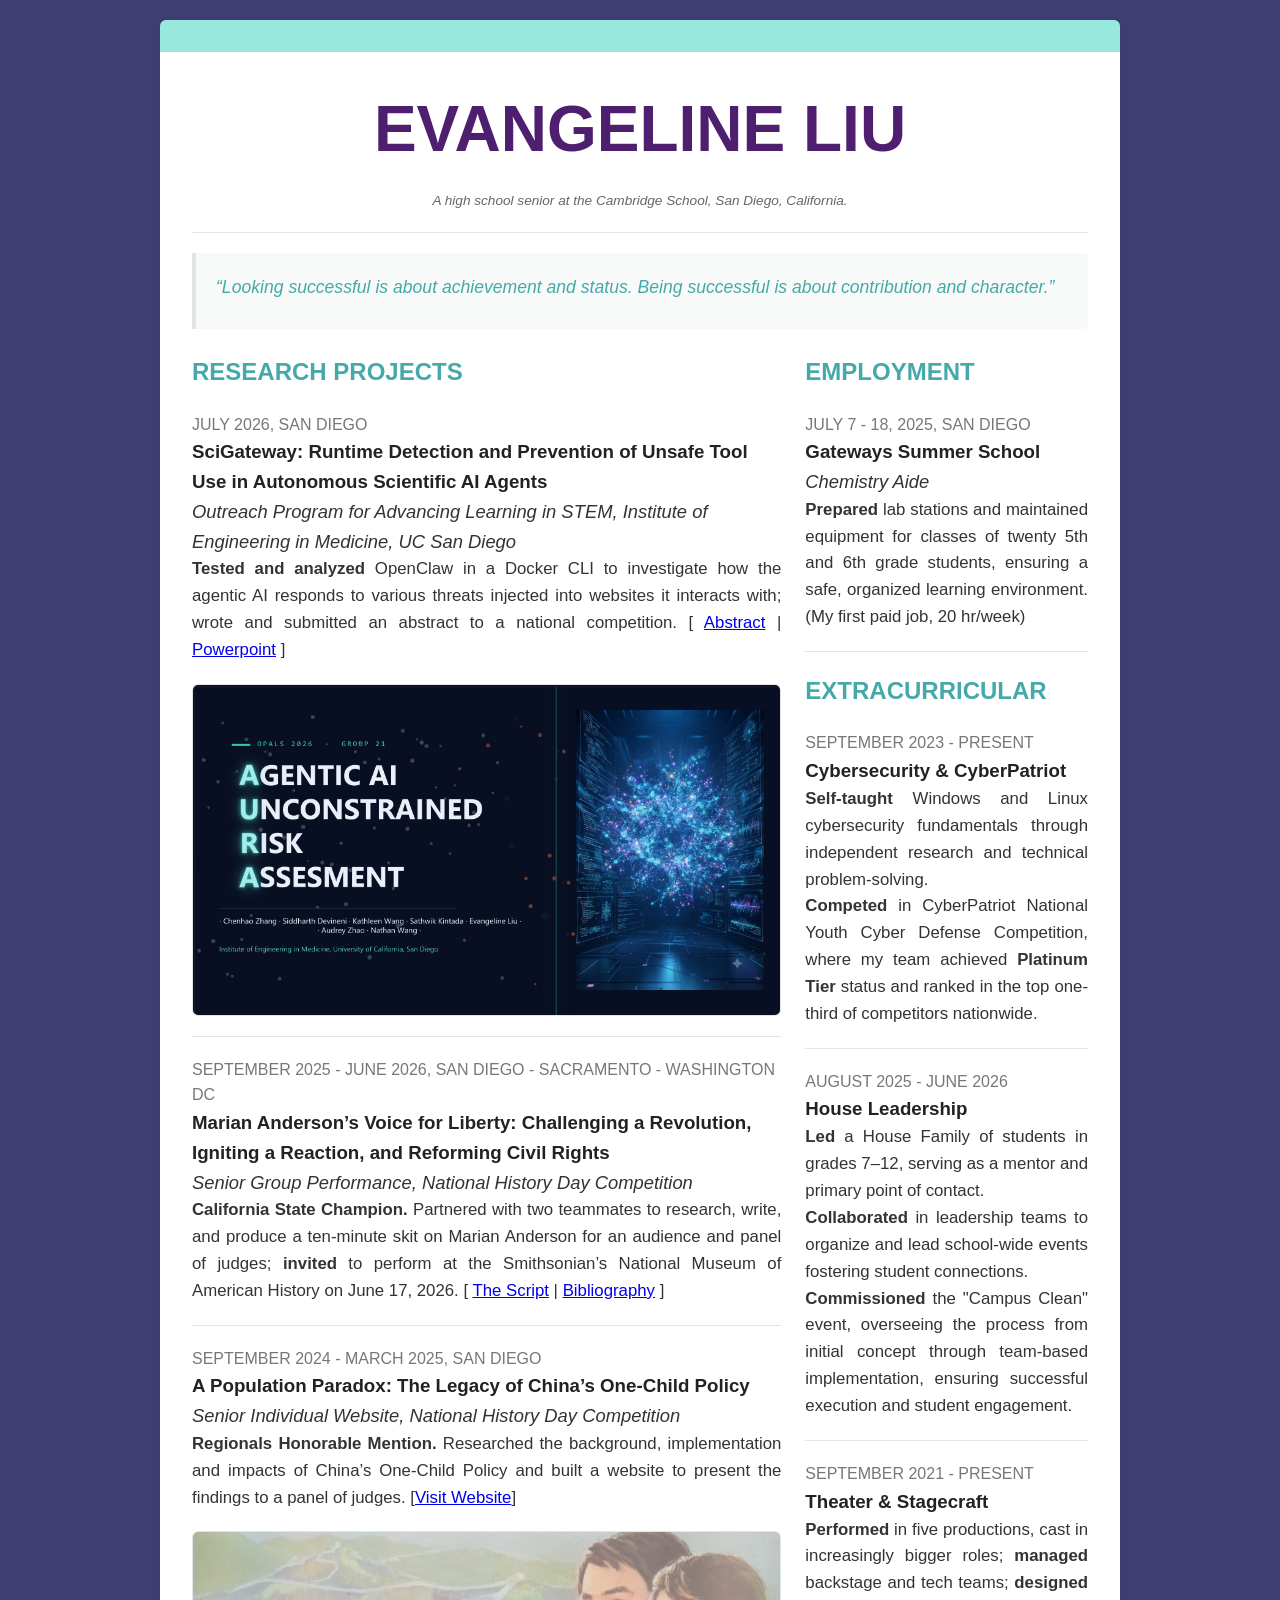
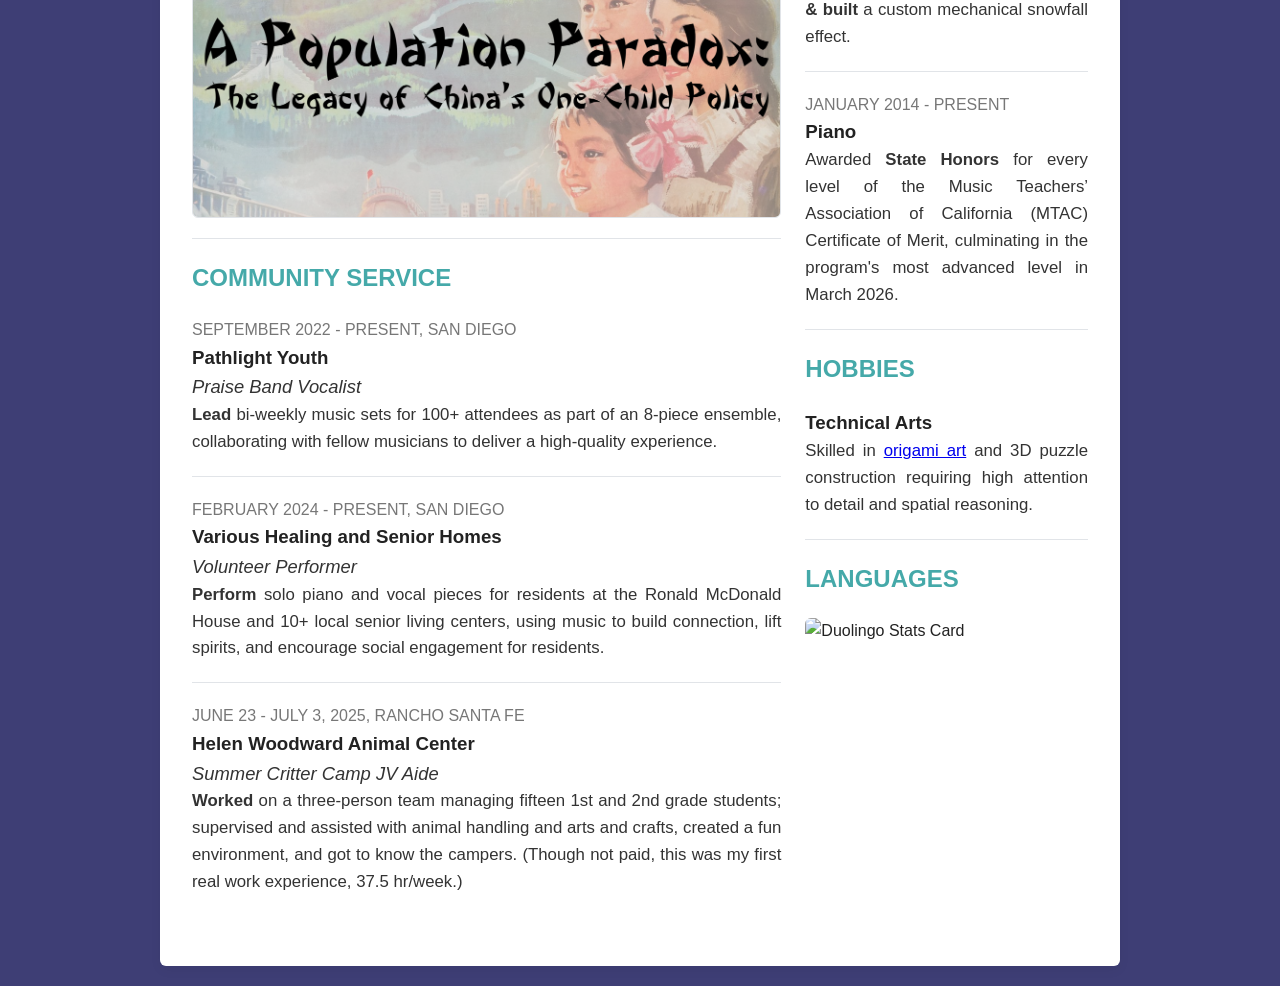
==== commit d3419409: "added Duolingo widget" ====
--- a/index.html
+++ b/index.html
@@ -15,31 +15,6 @@
   <!-- Main Fixed-Width Wrapper -->
   <div class="site-wrapper">
 
-    <!-- Top Navigation -->
-    <!-- <header class="top-nav">
-      <nav>
-        <ul>
-          <li><a href="index.html">Home</a></li>
-          <li><a href="thesis.html" class="active">Thesis</a></li>
-          <li><a href="context.html">Historical Context</a></li>
-          <li><a href="policy.html">The Policy</a></li>
-          <li><a href="impact.html">Impact</a></li>
-          <li><a href="perspectives.html">Perspectives</a></li> -->
-          
-          <!-- Dropdown Navigation Item -->
-          <!-- <li class="dropdown">
-            <a href="#" class="dropbtn">More &#9662;</a>
-            <div class="dropdown-content">
-              <a href="bibliography.html">Bibliography</a>
-              <a href="process-paper.html">Process Paper</a>
-            </div>
-          </li>
-        </ul>
-      </nav>
-    </header>
-
-    <hr class="section-divider" /> -->
-
     <!-- Main Content Area -->
     <main class="content-container">
 
@@ -66,215 +41,212 @@
         </p>
       </section>
 
-  <!-- TWO COLUMNS BEGINS -->
-  <div class="row-12">
-    <!-- Left Column: 8 units wide -->
-    <div class="col-8">
-
-      <!-- Section: Text Block  -->
-      <section class="block text-block">
-      <h2>RESEARCH PROJECTS</h2>
-      </section>
-
-      <!-- Section: Text Block  -->
-      <section class="block text-block">
-        <date>JULY 2026, SAN DIEGO</date> 
-        <h3>SciGateway: Runtime Detection and Prevention of Unsafe Tool Use in Autonomous Scientific AI Agents</h3>
-        <h4>Outreach Program for Advancing Learning in STEM, Institute of Engineering in Medicine, UC San Diego</h4>
-
-        <p><b>Tested and analyzed</b> OpenClaw in a Docker CLI to investigate how the agentic AI responds to various threats injected into websites it interacts with; wrote and submitted an abstract to a national competition. [ <a target="_blank" href="opals/abstract.pdf">Abstract</a> | <a target="_blank" href="opals/presentation.pdf">Powerpoint</a> ]</p>
-      </section>
-
-      <!-- Section: Image Block -->
-      <section class="block media-block">
-        <div class="image-wrapper">
-          <a target="_blank" href="opals/presentation.pdf"><img src="opals/images/aura.png" alt="OPALS AURA Project" /></a>
+      <!-- TWO COLUMNS BEGINS -->
+      <div class="row-12">
+        <!-- Left Column: 8 units wide -->
+        <div class="col-8">
+
+          <!-- Section: Text Block  -->
+          <section class="block text-block">
+            <h2>RESEARCH PROJECTS</h2>
+          </section>
+
+          <!-- Section: Text Block  -->
+          <section class="block text-block">
+            <date>JULY 2026, SAN DIEGO</date> 
+            <h3>SciGateway: Runtime Detection and Prevention of Unsafe Tool Use in Autonomous Scientific AI Agents</h3>
+            <h4>Outreach Program for Advancing Learning in STEM, Institute of Engineering in Medicine, UC San Diego</h4>
+
+            <p><b>Tested and analyzed</b> OpenClaw in a Docker CLI to investigate how the agentic AI responds to various threats injected into websites it interacts with; wrote and submitted an abstract to a national competition. [ <a target="_blank" href="opals/abstract.pdf">Abstract</a> | <a target="_blank" href="opals/presentation.pdf">Powerpoint</a> ]</p>
+          </section>
+
+          <!-- Section: Image Block -->
+          <section class="block media-block">
+            <div class="image-wrapper">
+              <a target="_blank" href="opals/presentation.pdf"><img src="opals/images/aura.png" alt="OPALS AURA Project" /></a>
+            </div>
+          </section>
+
+          <hr class="section-divider" />
+
+          <!-- Section: Text Block  -->
+          <section class="block text-block">
+            <date>SEPTEMBER 2025 - JUNE 2026, SAN DIEGO - SACRAMENTO - WASHINGTON DC</date> 
+            <h3>Marian Anderson’s Voice for Liberty: Challenging a Revolution, Igniting a Reaction, and Reforming Civil Rights</h3>
+            <h4>Senior Group Performance, National History Day Competition</h4>
+
+            <p><b>California State Champion.</b> Partnered with two teammates to research, write, and produce a ten-minute skit on Marian Anderson for an audience and panel of judges; <b>invited</b> to perform at the Smithsonian’s National Museum of American History on June 17, 2026. [ <a target="_blank" href="nhd-marian-anderson/script.pdf">The Script</a> | <a target="_blank" href="nhd-marian-anderson/bibliography.pdf">Bibliography</a> ]</p>
+          </section>
+
+          <!-- Section: Image Block -->
+          <!-- <section class="block media-block">
+            <div class="row-12">
+              <div class="col-6">
+                <div class="image-wrapper">
+                  <a target="_blank" href="nhd-marian-anderson/nhd-marian-anderson-script.pdf"><img src="images/the-script.webp" alt="The Script" /></a>
+                </div>
+              </div>
+              <div class="col-6">
+                <div class="image-wrapper">
+                  <a target="_blank" href="nhd-marian-anderson/nhd-marian-anderson-bibliography.pdf"><img src="images/bibliography.png" alt="Bibliography" /></a>
+                </div>
+              </div>
+            </div>
+          </section> -->
+
+          <hr class="section-divider" />
+
+          <!-- Section: Text Block  -->
+          <section class="block text-block">
+            <date>SEPTEMBER 2024 - MARCH 2025, SAN DIEGO</date> 
+            <h3>A Population Paradox: The Legacy of China’s One-Child Policy</h3>
+            <h4>Senior Individual Website, National History Day Competition</h4>
+
+            <p><b>Regionals Honorable Mention.</b> Researched the background, implementation and impacts of China’s One-Child Policy and built a website to present the findings to a panel of judges. [<a target="_blank" href="./nhd-one-child-policy/index.html">Visit Website</a>]</p>
+          </section>
+
+          <!-- Section: Image Block -->
+          <section class="block media-block">
+            <div class="image-wrapper">
+              <a target="_blank" href="./nhd-one-child-policy/index.html"><img src="nhd-one-child-policy/images/title.png" alt="A Population Paradox" /></a>
+            </div>
+          </section>
+
+          <hr class="section-divider" />
+
+          <!-- Section: Text Block  -->
+          <section class="block text-block">
+            <h2>COMMUNITY SERVICE</h2>
+          </section>
+
+          <!-- Section: Text Block  -->
+          <section class="block text-block">
+            <date>SEPTEMBER 2022 - PRESENT, SAN DIEGO</date> 
+            <h3>Pathlight Youth</h3>
+            <h4>Praise Band Vocalist</h4>
+
+            <p><b>Lead</b> bi-weekly music sets for 100+ attendees as part of an 8-piece ensemble, collaborating with fellow musicians to deliver a high-quality experience.</p>
+          </section>
+
+          <hr class="section-divider" />
+
+          <!-- Section: Text Block  -->
+          <section class="block text-block">
+            <date>FEBRUARY 2024 - PRESENT, SAN DIEGO</date> 
+           <h3>Various Healing and Senior Homes</h3>
+           <h4>Volunteer Performer</h4>
+
+           <p><b>Perform</b> solo piano and vocal pieces for residents at the Ronald McDonald House and 10+ local senior living centers, using music to build connection, lift spirits, and encourage social engagement for residents.</p>
+          </section>
+
+          <hr class="section-divider" />
+
+          <!-- Section: Text Block  -->
+          <section class="block text-block">
+            <date>JUNE 23 - JULY 3, 2025, RANCHO SANTA FE</date> 
+            <h3>Helen Woodward Animal Center</h3>
+            <h4>Summer Critter Camp JV Aide</h4>
+
+            <p><b>Worked</b> on a three-person team managing fifteen 1st and 2nd grade students; supervised and assisted with animal handling and arts and crafts, created a fun environment, and got to know the campers. (Though not paid, this was my first real work experience, 37.5 hr/week.)</p>
+          </section>
+
         </div>
-      </section>
-
-      <hr class="section-divider" />
-
-      <!-- Section: Text Block  -->
-      <section class="block text-block">
-        <date>SEPTEMBER 2025 - JUNE 2026, SAN DIEGO - SACRAMENTO - WASHINGTON DC</date> 
-        <h3>Marian Anderson’s Voice for Liberty: Challenging a Revolution, Igniting a Reaction, and Reforming Civil Rights</h3>
-        <h4>Senior Group Performance, National History Day Competition</h4>
-
-        <p><b>California State Champion.</b> Partnered with two teammates to research, write, and produce a ten-minute skit on Marian Anderson for an audience and panel of judges; <b>invited</b> to perform at the Smithsonian’s National Museum of American History on June 17, 2026. [ <a target="_blank" href="nhd-marian-anderson/script.pdf">The Script</a> | <a target="_blank" href="nhd-marian-anderson/bibliography.pdf">Bibliography</a> ]</p>
-      </section>
-
-      <!-- Section: Image Block -->
-      <!-- <section class="block media-block">
-        <div class="row-12">
-          <div class="col-6">
-            <div class="image-wrapper">
-              <a target="_blank" href="nhd-marian-anderson/nhd-marian-anderson-script.pdf"><img src="images/the-script.webp" alt="The Script" /></a>
-            </div>
-          </div>
-          <div class="col-6">
-            <div class="image-wrapper">
-              <a target="_blank" href="nhd-marian-anderson/nhd-marian-anderson-bibliography.pdf"><img src="images/bibliography.png" alt="Bibliography" /></a>
-            </div>
-          </div>
+
+        <!-- Right Column: 4 units wide -->
+        <div class="col-4">
+
+          <!-- Section: Text Block  -->
+          <section class="block text-block">
+            <h2>EMPLOYMENT</h2>
+          </section>
+
+          <!-- Section: Text Block  -->
+          <section class="block text-block">
+            <date>JULY 7 - 18, 2025, SAN DIEGO</date> 
+            <h3>Gateways Summer School</h3>
+            <h4>Chemistry Aide</h4>
+
+            <p><b>Prepared</b> lab stations and maintained equipment for classes of twenty 5th and 6th grade students, ensuring a safe, organized learning environment. (My first paid job, 20 hr/week)</p>
+          </section>
+
+          <hr class="section-divider" />
+
+          <!-- Section: Text Block  -->
+          <section class="block text-block">
+          <h2>EXTRACURRICULAR</h2>
+          </section>
+
+          <!-- Section: Text Block  -->
+          <section class="block text-block">
+            <date>SEPTEMBER 2023 - PRESENT</date> 
+            <h3>Cybersecurity & CyberPatriot</h3>
+
+            <p><b>Self-taught</b> Windows and Linux cybersecurity fundamentals through independent research and technical problem-solving.</p>
+
+            <p><b>Competed</b> in CyberPatriot National Youth Cyber Defense Competition, where my team achieved <b>Platinum Tier</b> status and ranked in the top one-third of competitors nationwide.</p>
+          </section>
+
+          <hr class="section-divider" />
+
+          <!-- Section: Text Block  -->
+          <section class="block text-block">
+            <date>AUGUST 2025 - JUNE 2026</date> 
+            <h3>House Leadership</h3>
+
+            <p><b>Led</b> a House Family of students in grades 7–12, serving as a mentor and primary point of contact.</p>
+
+            <p><b>Collaborated</b> in leadership teams to organize and lead school-wide events fostering student connections.</p>
+        
+            <p><b>Commissioned</b> the "Campus Clean" event, overseeing the process from initial concept through team-based implementation, ensuring successful execution and student engagement.</p>
+          </section>
+
+          <hr class="section-divider" />
+
+          <!-- Section: Text Block  -->
+          <section class="block text-block">
+            <date>SEPTEMBER 2021 - PRESENT</date> 
+            <h3>Theater & Stagecraft</h3>
+
+            <p><b>Performed</b> in five productions, cast in increasingly bigger roles; <b>managed</b> backstage and tech teams; <b>designed & built</b> a custom mechanical snowfall effect.</p>
+          </section>
+
+          <hr class="section-divider" />
+
+          <!-- Section: Text Block  -->
+          <section class="block text-block">
+            <date>JANUARY 2014 - PRESENT</date> 
+            <h3>Piano</h3>
+
+            <p>Awarded <b>State Honors</b> for every level of the Music Teachers’ Association of California (MTAC) Certificate of Merit, culminating in the program's most advanced level in March 2026.</p>
+          </section>
+
+          <hr class="section-divider" />
+
+          <!-- Section: Text Block  -->
+          <section class="block text-block">
+            <h2>HOBBIES</h2>
+          </section>
+
+          <!-- Section: Text Block  -->
+          <section class="block text-block">
+            <h3>Technical Arts</h3>
+
+            <p>Skilled in <a href="origami-art.html">origami art</a> and 3D puzzle construction requiring high attention to detail and spatial reasoning. </p>
+          </section>
+
+          <hr class="section-divider" />
+
+          <!-- Section: Text Block  -->
+          <section class="block text-block">
+            <h2>LANGUAGES</h2>
+
+            <img src="https://duolingo-stats.moera.vercel.app/api?showAvatar=true&amp;showJoined=true&amp;showScores=true&amp;showWeeklyXp=false&amp;fields=gems%2Chearts&amp;username=yililiu4&theme=dark&sort=lv" alt="Duolingo Stats Card" />
+          </section>
         </div>
-      </section> -->
-
-      <hr class="section-divider" />
-
-      <!-- Section: Text Block  -->
-      <section class="block text-block">
-        <date>SEPTEMBER 2024 - MARCH 2025, SAN DIEGO</date> 
-        <h3>A Population Paradox: The Legacy of China’s One-Child Policy</h3>
-        <h4>Senior Individual Website, National History Day Competition</h4>
-
-        <p><b>Regionals Honorable Mention.</b> Researched the background, implementation and impacts of China’s One-Child Policy and built a website to present the findings to a panel of judges. [<a target="_blank" href="./nhd-one-child-policy/index.html">Visit Website</a>]</p>
-      </section>
-
-      <!-- Section: Image Block -->
-      <section class="block media-block">
-        <div class="image-wrapper">
-          <a target="_blank" href="./nhd-one-child-policy/index.html"><img src="nhd-one-child-policy/images/title.png" alt="A Population Paradox" /></a>
-        </div>
-      </section>
-
-      <hr class="section-divider" />
-
-      <!-- Section: Text Block  -->
-      <section class="block text-block">
-      <h2>COMMUNITY SERVICE</h2>
-      </section>
-
-      <!-- Section: Text Block  -->
-      <section class="block text-block">
-        <date>SEPTEMBER 2022 - PRESENT, SAN DIEGO</date> 
-        <h3>Pathlight Youth</h3>
-        <h4>Praise Band Vocalist</h4>
-
-        <p><b>Lead</b> bi-weekly music sets for 100+ attendees as part of an 8-piece ensemble, collaborating with fellow musicians to deliver a high-quality experience.</p>
-      </section>
-
-      <hr class="section-divider" />
-
-      <!-- Section: Text Block  -->
-      <section class="block text-block">
-        <date>FEBRUARY 2024 - PRESENT, SAN DIEGO</date> 
-        <h3>Various Healing and Senior Homes</h3>
-        <h4>Volunteer Performer</h4>
-
-        <p><b>Perform</b> solo piano and vocal pieces for residents at the Ronald McDonald House and 10+ local senior living centers, using music to build connection, lift spirits, and encourage social engagement for residents.</p>
-      </section>
-
-      <hr class="section-divider" />
-
-      <!-- Section: Text Block  -->
-      <section class="block text-block">
-        <date>JUNE 23 - JULY 3, 2025, RANCHO SANTA FE</date> 
-        <h3>Helen Woodward Animal Center</h3>
-        <h4>Summer Critter Camp JV Aide</h4>
-
-        <p><b>Worked</b> on a three-person team managing fifteen 1st and 2nd grade students; supervised and assisted with animal handling and arts and crafts, created a fun environment, and got to know the campers. (Though not paid, this was my first real work experience, 37.5 hr/week.)</p>
-      </section>
-
-    </div>
-    <!-- Right Column: 4 units wide -->
-    <div class="col-4">
-
-      <!-- Section: Text Block  -->
-      <section class="block text-block">
-      <h2>EMPLOYMENT</h2>
-      </section>
-
-      <!-- Section: Text Block  -->
-      <section class="block text-block">
-        <date>JULY 7 - 18, 2025, SAN DIEGO</date> 
-        <h3>Gateways Summer School</h3>
-        <h4>Chemistry Aide</h4>
-
-        <p><b>Prepared</b> lab stations and maintained equipment for classes of twenty 5th and 6th grade students, ensuring a safe, organized learning environment. (This was my first paid job, 20 hr/week.)</p>
-      </section>
-
-      <hr class="section-divider" />
-
-      <!-- Section: Text Block  -->
-      <section class="block text-block">
-      <h2>EXTRACURRICULAR</h2>
-      </section>
-
-      <!-- Section: Text Block  -->
-      <section class="block text-block">
-        <date>SEPTEMBER 2023 - PRESENT</date> 
-        <h3>Cybersecurity & CyberPatriot</h3>
-
-        <p><b>Self-taught</b> Windows and Linux cybersecurity fundamentals through independent research and technical problem-solving.</p>
-
-        <p><b>Competed</b> in CyberPatriot National Youth Cyber Defense Competition, where my team achieved <b>Platinum Tier</b> status and ranked in the top one-third of competitors nationwide.</p>
-      </section>
-
-      <hr class="section-divider" />
-
-      <!-- Section: Text Block  -->
-      <section class="block text-block">
-        <date>AUGUST 2025 - JUNE 2026</date> 
-        <h3>House Leadership</h3>
-
-        <p><b>Led</b> a House Family of students in grades 7–12, serving as a mentor and primary point of contact.</p>
-
-        <p><b>Collaborated</b> in leadership teams to organize and lead school-wide events fostering student connections.</p>
-        
-        <p><b>Commissioned</b> the "Campus Clean" event, overseeing the process from initial concept through team-based implementation to ensure successful execution and student engagement.</p>
-      </section>
-
-      <hr class="section-divider" />
-
-      <!-- Section: Text Block  -->
-      <section class="block text-block">
-        <date>SEPTEMBER 2021 - PRESENT</date> 
-        <h3>Theater & Stagecraft</h3>
-
-        <p><b>Performed</b> in five productions, cast in increasingly bigger roles; <b>managed</b> backstage and tech teams; <b>designed & built</b> a custom mechanical snowfall effect.</p>
-      </section>
-
-      <hr class="section-divider" />
-
-      <!-- Section: Text Block  -->
-      <section class="block text-block">
-        <date>JANUARY 2014 - PRESENT</date> 
-        <h3>Piano</h3>
-
-        <p>Awarded <b>State Honors</b> for every level of the Music Teachers’ Association of California (MTAC) Certificate of Merit, culminating in the program's most advanced level in March 2026.</p>
-      </section>
-
-      <hr class="section-divider" />
-
-      <!-- Section: Text Block  -->
-      <section class="block text-block">
-      <h2>HOBBIES</h2>
-      </section>
-
-      <!-- Section: Text Block  -->
-      <section class="block text-block">
-        <h3>Technical Arts</h3>
-
-        <p>Skilled in <a href="origami-art.html">origami art</a> and 3D puzzle construction requiring high attention to detail and spatial reasoning. </p>
-      </section>
-
-    </div>
-  </div>
-  <!-- TWO COLUMNS ENDS -->
+      </div>
+      <!-- TWO COLUMNS ENDS -->
 
     </main>
-
-    <!-- <hr class="section-divider" /> -->
-
-    <!-- Bottom Navigation -->
-    <!-- <footer class="bottom-nav">
-      <div class="nav-prev">
-        <a href="index.html">&larr; Prev</a>
-      </div>
-      <div class="nav-next">
-        <a href="context.html">Next &rarr;</a>
-      </div>
-    </footer> -->
 
   </div>
 
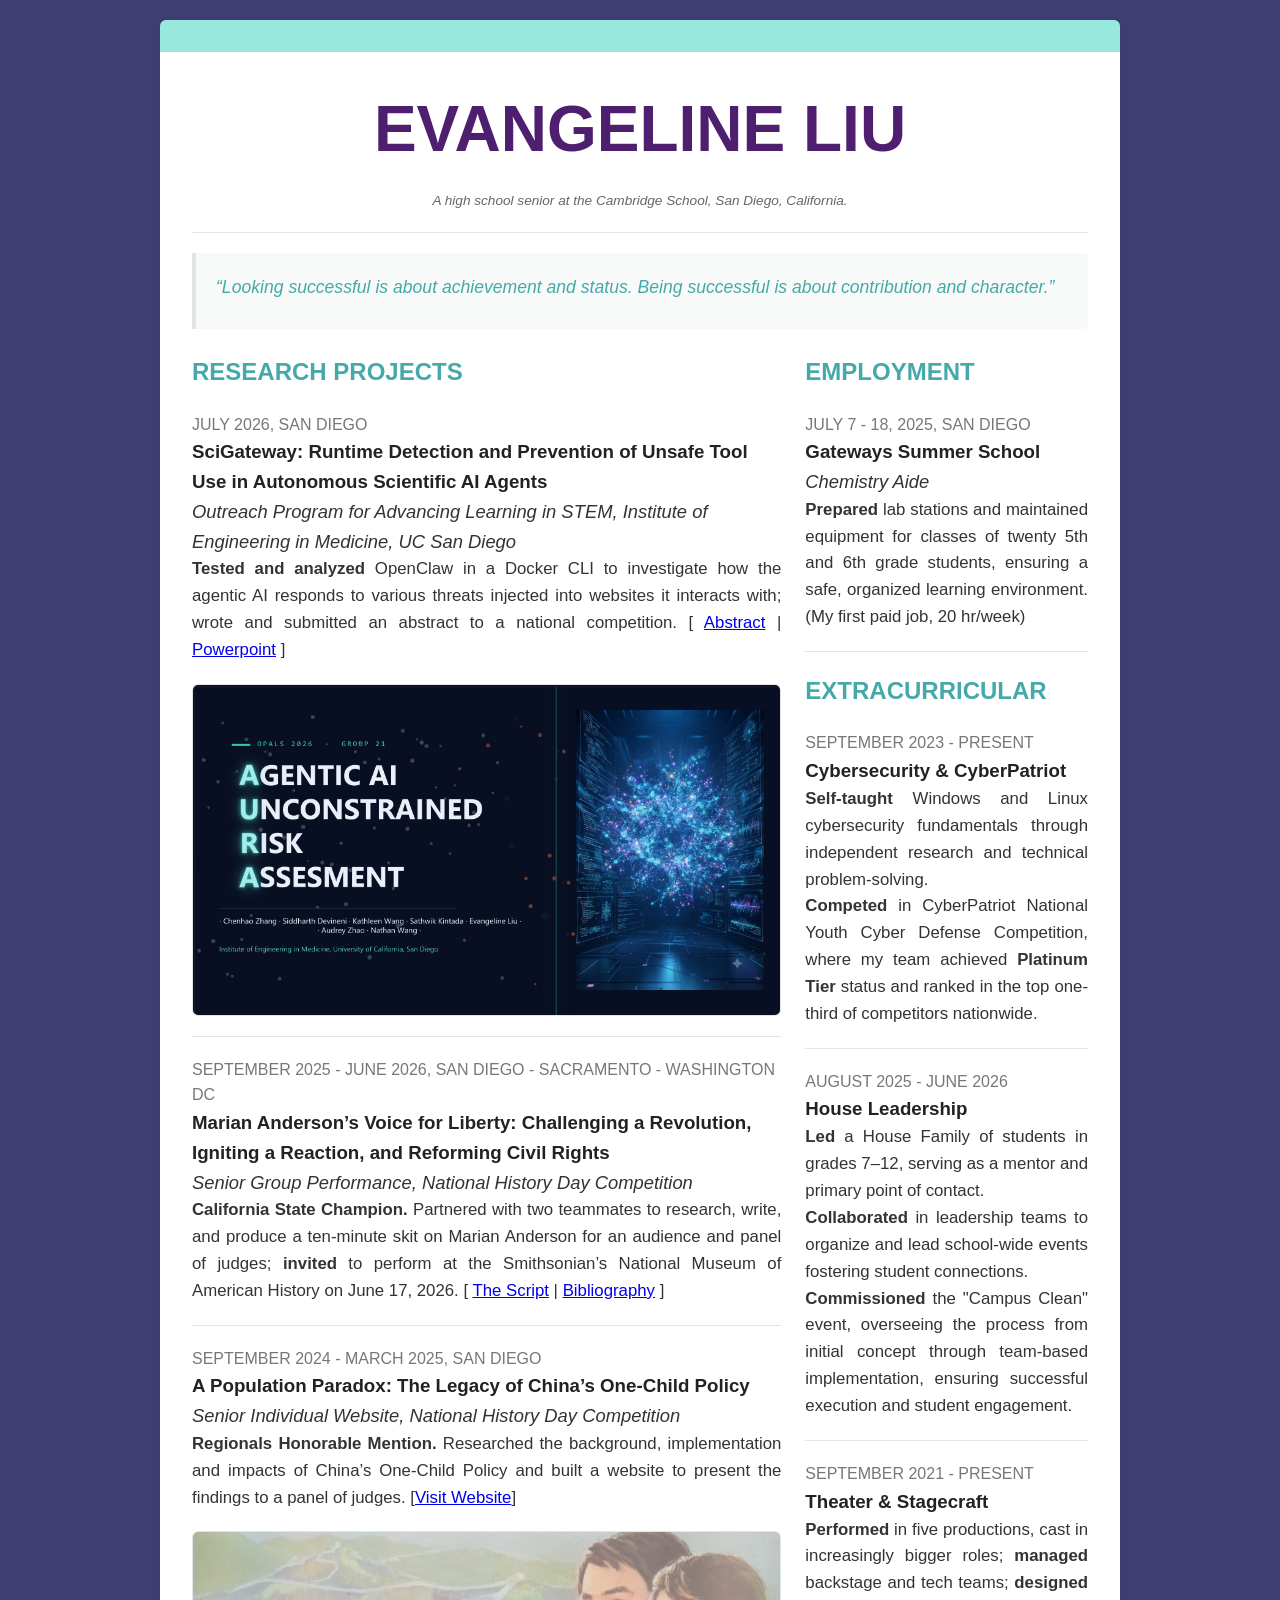
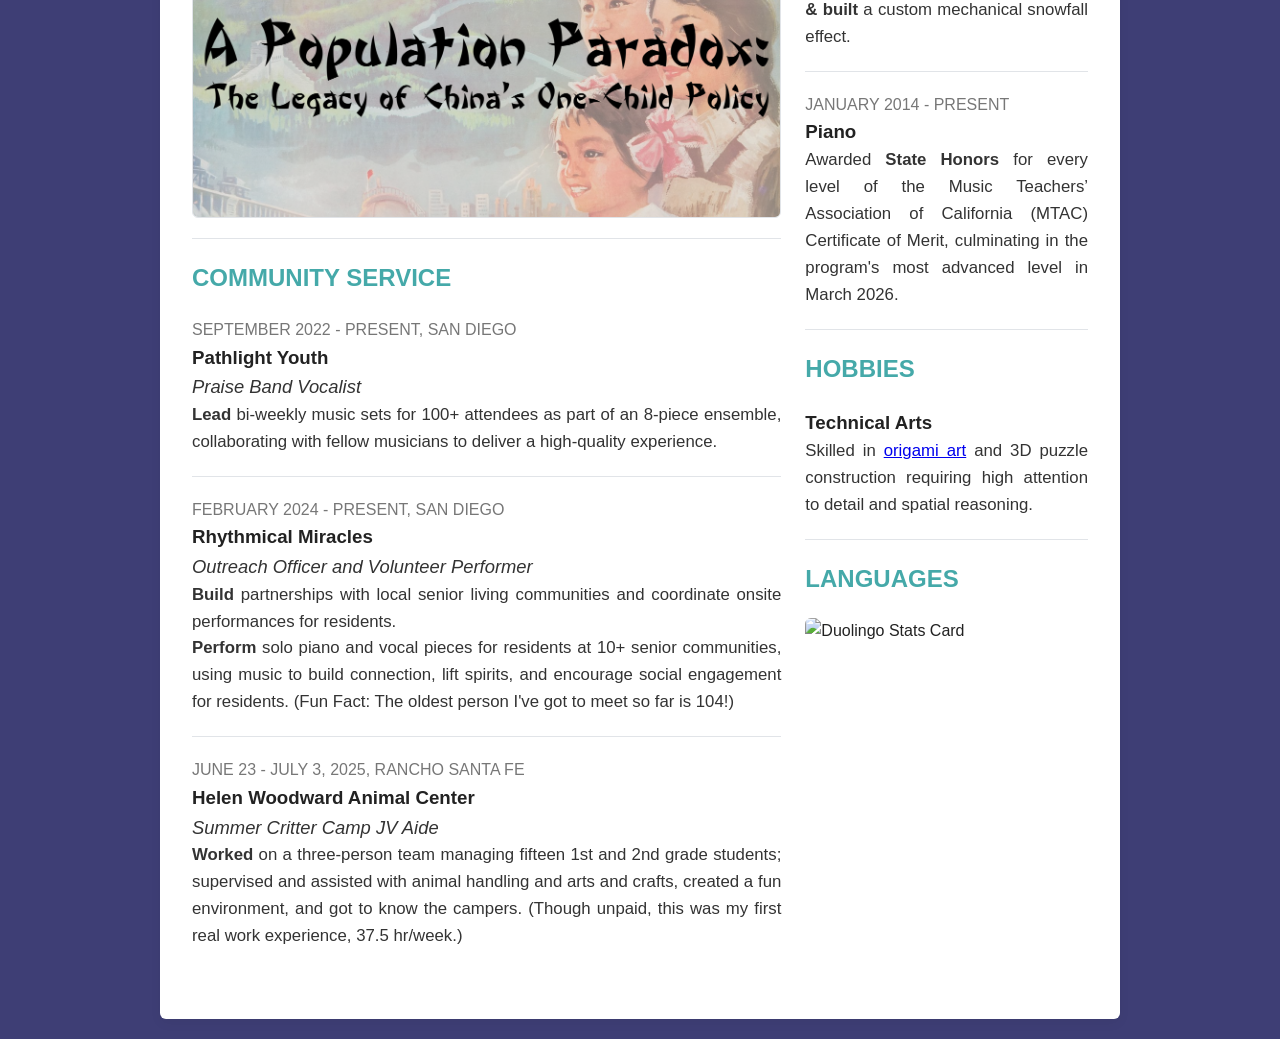
==== commit 1b543085: "updated the Rhythmical Miracles section" ====
--- a/index.html
+++ b/index.html
@@ -133,10 +133,12 @@
           <!-- Section: Text Block  -->
           <section class="block text-block">
             <date>FEBRUARY 2024 - PRESENT, SAN DIEGO</date> 
-           <h3>Various Healing and Senior Homes</h3>
-           <h4>Volunteer Performer</h4>
-
-           <p><b>Perform</b> solo piano and vocal pieces for residents at the Ronald McDonald House and 10+ local senior living centers, using music to build connection, lift spirits, and encourage social engagement for residents.</p>
+            <h3>Rhythmical Miracles</h3>
+            <h4>Outreach Officer and Volunteer Performer</h4>
+
+            <p><b>Build</b> partnerships with local senior living communities and coordinate onsite performances for residents.</p>
+
+            <p><b>Perform</b> solo piano and vocal pieces for residents at 10+ senior communities, using music to build connection, lift spirits, and encourage social engagement for residents. (Fun Fact: The oldest person I've got to meet so far is 104!)</p>
           </section>
 
           <hr class="section-divider" />
@@ -147,7 +149,7 @@
             <h3>Helen Woodward Animal Center</h3>
             <h4>Summer Critter Camp JV Aide</h4>
 
-            <p><b>Worked</b> on a three-person team managing fifteen 1st and 2nd grade students; supervised and assisted with animal handling and arts and crafts, created a fun environment, and got to know the campers. (Though not paid, this was my first real work experience, 37.5 hr/week.)</p>
+            <p><b>Worked</b> on a three-person team managing fifteen 1st and 2nd grade students; supervised and assisted with animal handling and arts and crafts, created a fun environment, and got to know the campers. (Though unpaid, this was my first real work experience, 37.5 hr/week.)</p>
           </section>
 
         </div>
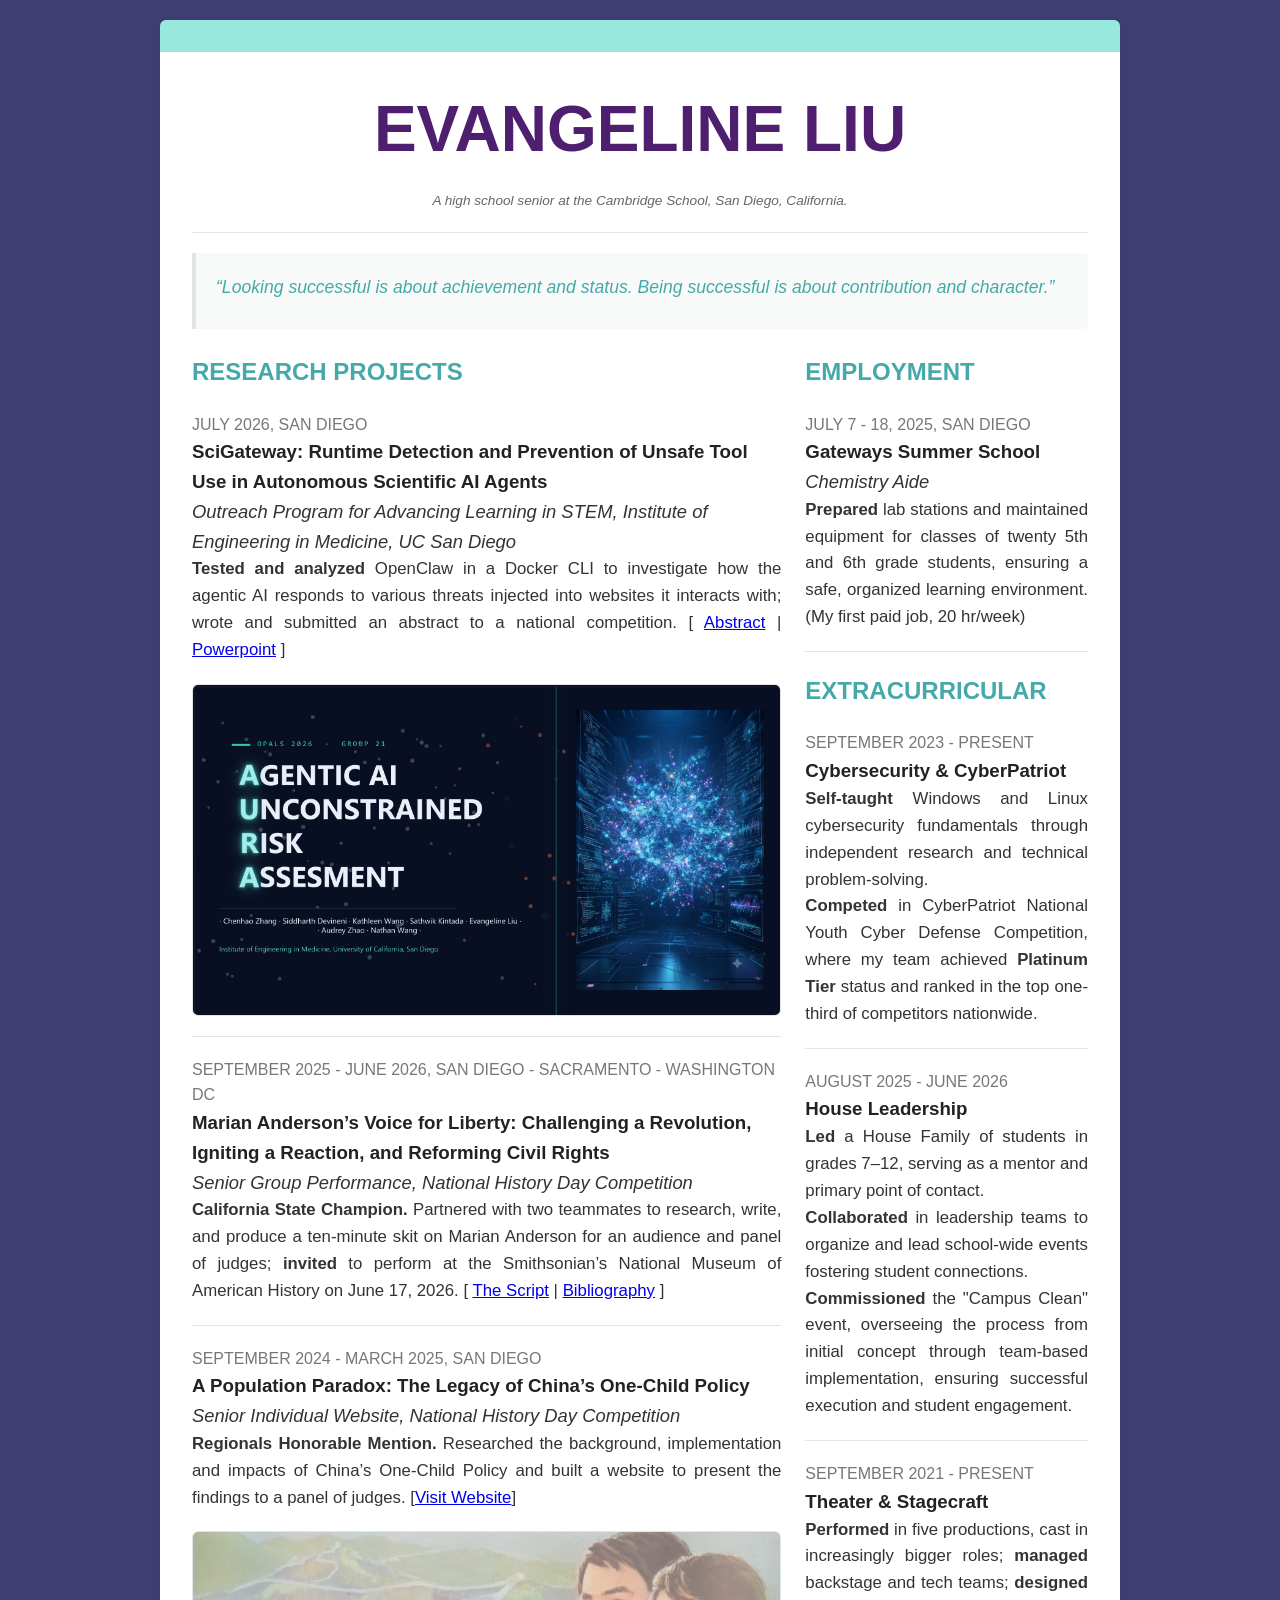
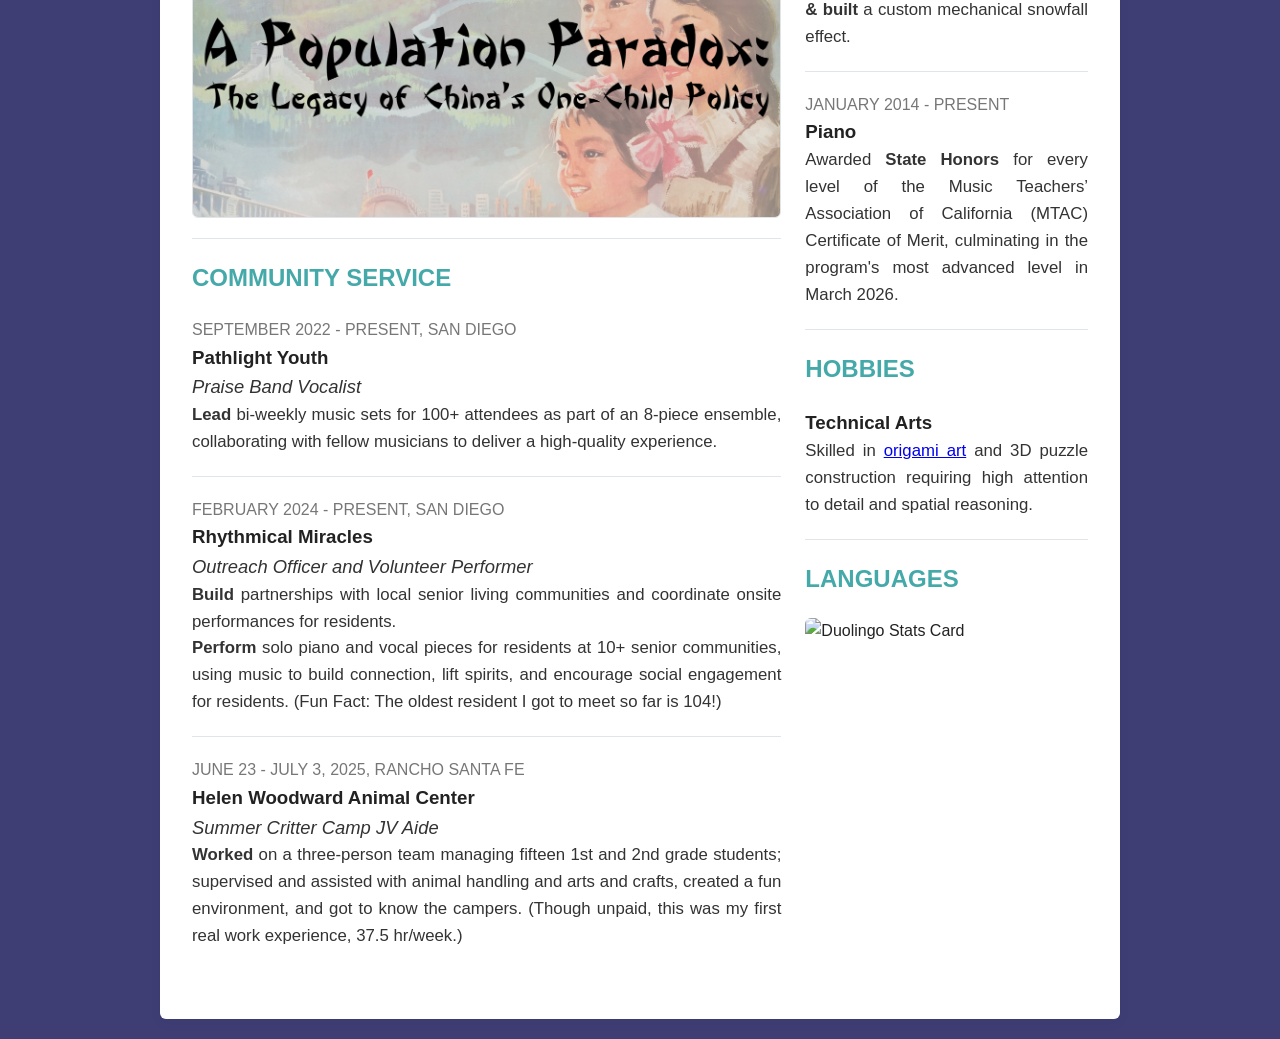
==== commit 035204cd: "updated the Rhythmical Miracles section v2" ====
--- a/index.html
+++ b/index.html
@@ -138,7 +138,7 @@
 
             <p><b>Build</b> partnerships with local senior living communities and coordinate onsite performances for residents.</p>
 
-            <p><b>Perform</b> solo piano and vocal pieces for residents at 10+ senior communities, using music to build connection, lift spirits, and encourage social engagement for residents. (Fun Fact: The oldest person I've got to meet so far is 104!)</p>
+            <p><b>Perform</b> solo piano and vocal pieces for residents at 10+ senior communities, using music to build connection, lift spirits, and encourage social engagement for residents. (Fun Fact: The oldest resident I got to meet so far is 104!)</p>
           </section>
 
           <hr class="section-divider" />
